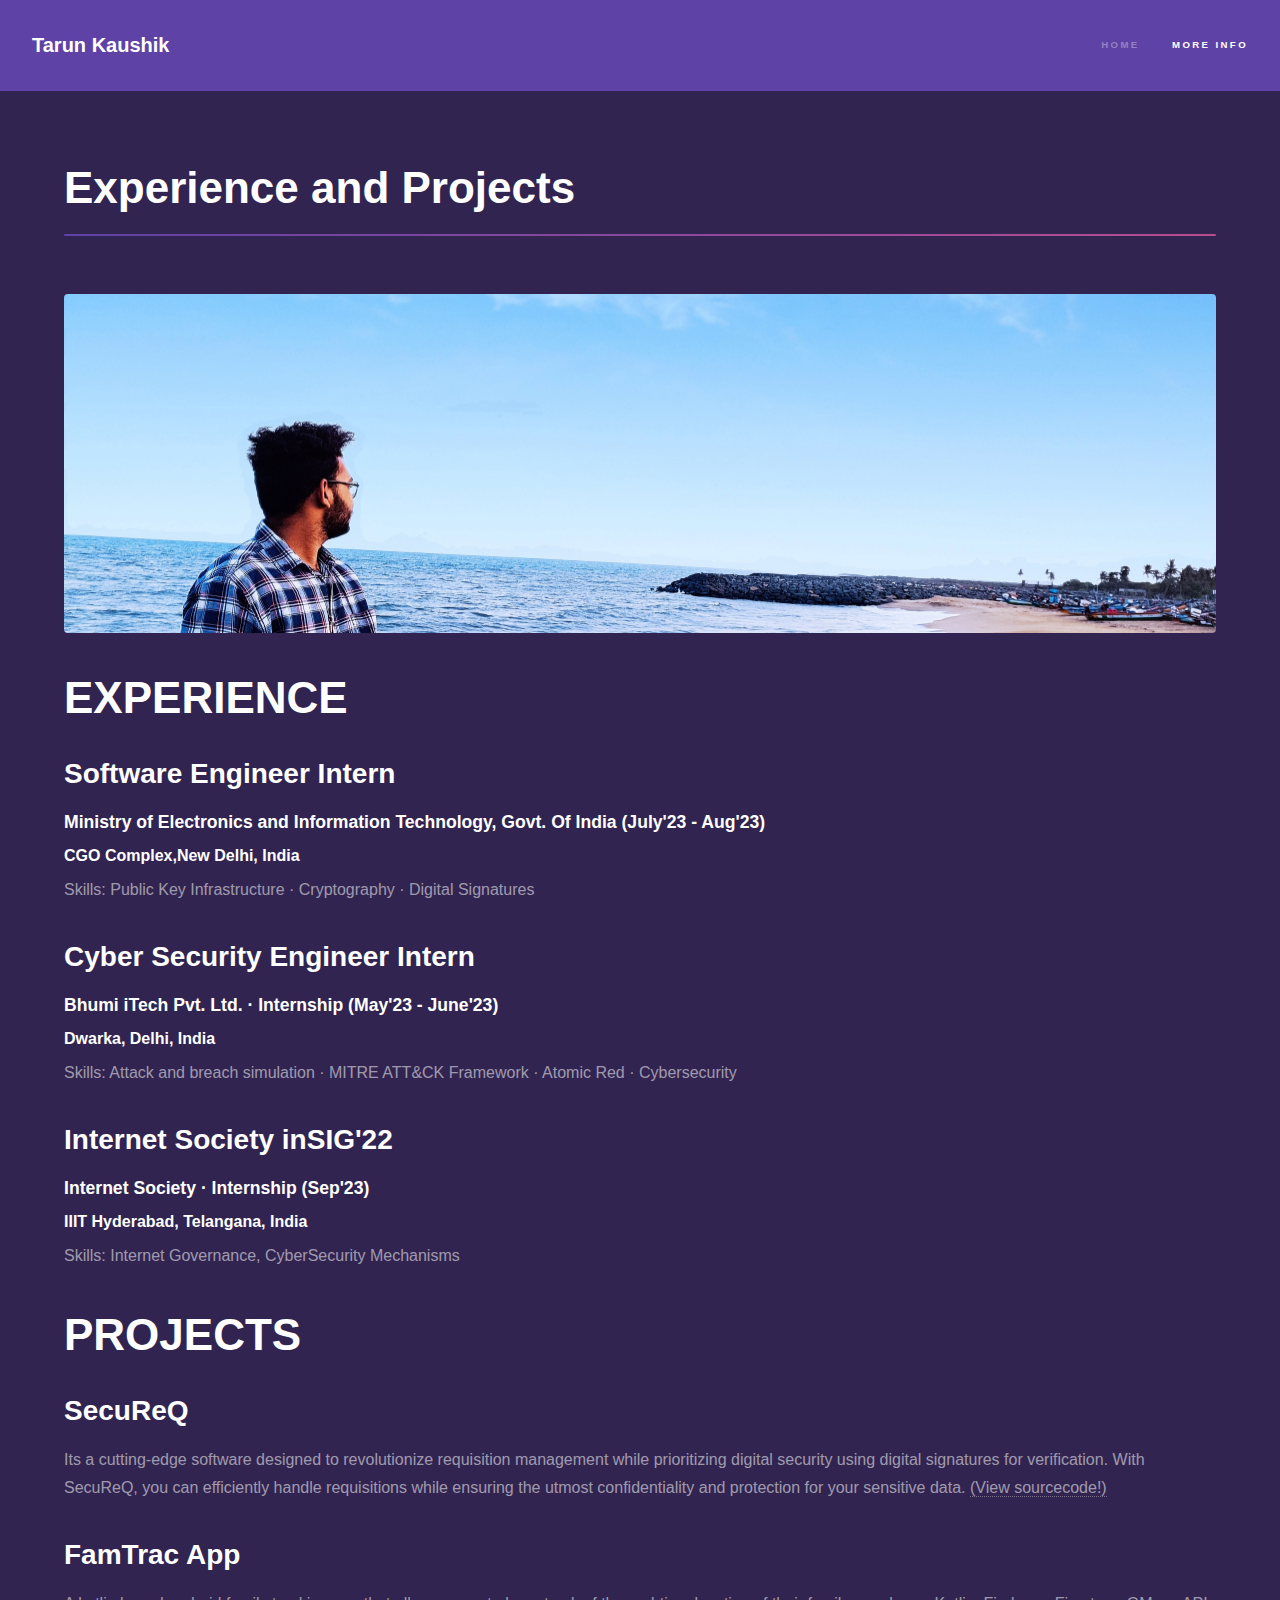
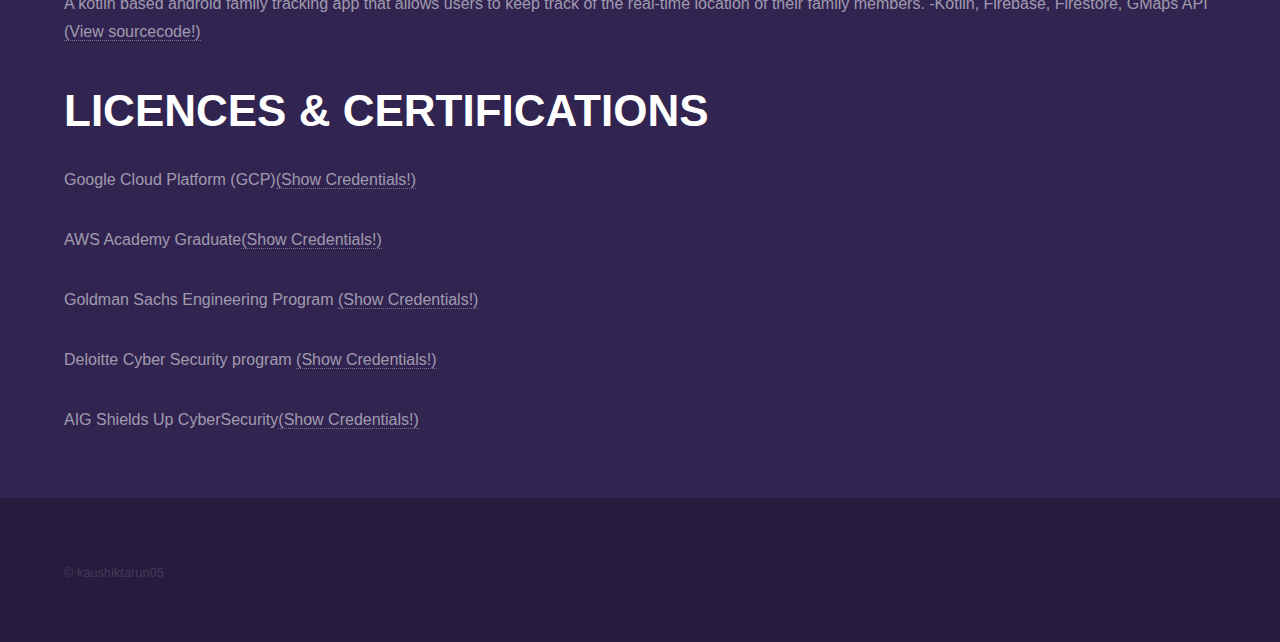
==== generic.html @ 2fbc4861 "Update generic.html" ====
<!DOCTYPE HTML>
<html>
	<head>
		<title>Learn more about Tarun</title>
		<meta charset="utf-8" />
		<meta name="viewport" content="width=device-width, initial-scale=1, user-scalable=no" />
		<link rel="stylesheet" href="assets/css/main.css" />
		<noscript><link rel="stylesheet" href="assets/css/noscript.css" /></noscript>
	</head>
	<body class="is-preload">

		<!-- Header -->
			<header id="header">
				<a href="index.html" class="title">Tarun Kaushik</a>
				<nav>
					<ul>
						<li><a href="index.html">Home</a></li>
						<li><a href="generic.html" class="active">More Info</a></li>
						
					</ul>
				</nav>
			</header>

		<!-- Wrapper -->
			<div id="wrapper">

				<!-- Main -->
					<section id="main" class="wrapper">
						<div class="inner">
							<h1 class="major">Experience and Projects</h1>
							<span class="image fit"><img src="images/pic04.jpg" alt="" /></span>
							<h1> EXPERIENCE </h1>
							
							<h2> Software Engineer Intern </h2>
							<h3> Ministry of Electronics and Information Technology, Govt. Of India  (July'23 - Aug'23)  </h3>
							<h4> CGO Complex,New Delhi, India </h4>
							<p> Skills: Public Key Infrastructure · Cryptography · Digital Signatures </p>
							
							<h2> Cyber Security Engineer Intern</h2>
							<h3> Bhumi iTech Pvt. Ltd. · Internship  (May'23 - June'23)  </h3>
							<h4> Dwarka, Delhi, India </h4>
							<p> Skills: Attack and breach simulation · MITRE ATT&CK Framework · Atomic Red · Cybersecurity </p>
							
							<h2> Internet Society inSIG'22 </h2>
							<h3> Internet Society · Internship  (Sep'23) </h3>
							<h4> IIIT Hyderabad, Telangana, India </h4>
							<p> Skills: Internet Governance, CyberSecurity Mechanisms </p>
							
							<h1>PROJECTS</h1>
							<h2> SecuReQ </h2>
							<p>Its a cutting-edge software designed to revolutionize requisition management while prioritizing digital security using digital signatures for verification. With SecuReQ, you can efficiently handle requisitions while ensuring the utmost confidentiality and protection for your sensitive data.
							 <a href="https://github.com/kaushiktarun05/SecuReq" target="_blank" >(View sourcecode!)</a><br /> </p>
							
							<h2> FamTrac App </h2>
							<p>A kotlin based android family tracking app that allows users to keep track of the real-time location of their family members. -Kotlin, Firebase, Firestore, GMaps API
							 <a href="https://github.com/kaushiktarun05/FamTrac"  target="_blank" >(View sourcecode!)</a><br /> </p>
					
							
							<h1>LICENCES & CERTIFICATIONS</h1>
							<p> Google Cloud Platform (GCP)<a href="https://www.cloudskillsboost.google/public_profiles/cfdffe69-46b4-4060-897b-ad604fa2f1c7"  target="_blank">(Show Credentials!)</a><br /> </p>
							<p> AWS Academy Graduate<a href="https://www.credly.com/badges/3a19a7ce-1d1e-477b-a832-b288a2060215/print"  target="_blank">(Show Credentials!)</a><br /> </p>
							<p> Goldman Sachs Engineering Program <a href="https://drive.google.com/file/d/1N1RImmgFH3adaJC6iVMKbuK5nlx8MJSF/view"  target="_blank">(Show Credentials!)</a><br /></p>
							<p> Deloitte Cyber Security program <a href="https://drive.google.com/file/d/1U6ZmyXnu-eKoexm9Gmjc4wBBYqr-Hzze/view"  target="_blank">(Show Credentials!)</a><br /></p>
							<p> AIG Shields Up CyberSecurity<a href="https://forage-uploads-prod.s3.amazonaws.com/completion-certificates/aig/2ZFnEGEDKTQMtEv9C_AIG_tu9YbuD4WetK3A9jb_1687798020754_completion_certificate.pdf"  target="_blank">(Show Credentials!)</a><br /> </p>
							
						</div>
					</section>

			</div>

		<!-- Footer -->
			<footer id="footer" class="wrapper alt">
				<div class="inner">
					<ul class="menu">
						<li>&copy; kaushiktarun05</li>
				</div>
			</footer>

		<!-- Scripts -->
			<script src="assets/js/jquery.min.js"></script>
			<script src="assets/js/jquery.scrollex.min.js"></script>
			<script src="assets/js/jquery.scrolly.min.js"></script>
			<script src="assets/js/browser.min.js"></script>
			<script src="assets/js/breakpoints.min.js"></script>
			<script src="assets/js/util.js"></script>
			<script src="assets/js/main.js"></script>

	</body>
</html>
---- assets/css/main.css ----
@import url(fontawesome-all.min.css);

html, body, div, span, applet, object,
iframe, h1, h2, h3, h4, h5, h6, p, blockquote,
pre, a, abbr, acronym, address, big, cite,
code, del, dfn, em, img, ins, kbd, q, s, samp,
small, strike, strong, sub, sup, tt, var, b,
u, i, center, dl, dt, dd, ol, ul, li, fieldset,
form, label, legend, table, caption, tbody,
tfoot, thead, tr, th, td, article, aside,
canvas, details, embed, figure, figcaption,
footer, header, hgroup, menu, nav, output, ruby,
section, summary, time, mark, audio, video {
	margin: 0;
	padding: 0;
	border: 0;
	font-size: 100%;
	font: inherit;
	vertical-align: baseline;}

article, aside, details, figcaption, figure,
footer, header, hgroup, menu, nav, section {
	display: block;}

body {
	line-height: 1;
}

ol, ul {
	list-style: none;
}

blockquote, q {
	quotes: none;
}

	blockquote:before, blockquote:after, q:before, q:after {
		content: '';
		content: none;
	}

table {
	border-collapse: collapse;
	border-spacing: 0;
}

body {
	-webkit-text-size-adjust: none;
}

mark {
	background-color: transparent;
	color: inherit;
}

input::-moz-focus-inner {
	border: 0;
	padding: 0;
}

input, select, textarea {
	-moz-appearance: none;
	-webkit-appearance: none;
	-ms-appearance: none;
	appearance: none;
}

/* Basic */

	@-ms-viewport {
		width: device-width;
	}

	body {
		-ms-overflow-style: scrollbar;
	}

	@media screen and (max-width: 480px) {

		html, body {
			min-width: 320px;
		}

	}

	html {
		box-sizing: border-box;
	}

	*, *:before, *:after {
		box-sizing: inherit;
	}

	body {
		background: #312450;
	}

		body.is-preload *, body.is-preload *:before, body.is-preload *:after {
			-moz-animation: none !important;
			-webkit-animation: none !important;
			-ms-animation: none !important;
			animation: none !important;
			-moz-transition: none !important;
			-webkit-transition: none !important;
			-ms-transition: none !important;
			transition: none !important;
		}

/* Type */

	body, input, select, textarea {
		color: rgba(255, 255, 255, 0.55);
		font-family: Arial, Helvetica, sans-serif;
		font-size: 16.5pt;
		font-weight: normal;
		line-height: 1.75;
	}

		@media screen and (max-width: 1680px) {

			body, input, select, textarea {
				font-size: 13pt;
			}

		}

		@media screen and (max-width: 1280px) {

			body, input, select, textarea {
				font-size: 12pt;
			}

		}

		@media screen and (max-width: 360px) {

			body, input, select, textarea {
				font-size: 11pt;
			}

		}

	a {
		-moz-transition: color 0.2s ease, border-bottom-color 0.2s ease;
		-webkit-transition: color 0.2s ease, border-bottom-color 0.2s ease;
		-ms-transition: color 0.2s ease, border-bottom-color 0.2s ease;
		transition: color 0.2s ease, border-bottom-color 0.2s ease;
		border-bottom: dotted 1px rgba(255, 255, 255, 0.35);
		color: inherit;
		text-decoration: none;
	}

		a:hover {
			border-bottom-color: transparent;
			color: #ffffff;
		}

	strong, b {
		color: #ffffff;
		font-weight: bold;
	}

	em, i {
		font-style: italic;
	}

	p {
		margin: 0 0 2em 0;
	}

	h1, h2, h3, h4, h5, h6 {
		color: #ffffff;
		font-weight: bold;
		line-height: 1.5;
		margin: 0 0 0.5em 0;
	}

		h1 a, h2 a, h3 a, h4 a, h5 a, h6 a {
			color: inherit;
			text-decoration: none;
		}

	h1 {
		font-size: 2.75em;
	}

		h1.major {
			margin: 0 0 1.3em 0;
			position: relative;
			padding-bottom: 0.35em;
		}

			h1.major:after {
				background-image: -moz-linear-gradient(to right, #5e42a6, #b74e91);
				background-image: -webkit-linear-gradient(to right, #5e42a6, #b74e91);
				background-image: -ms-linear-gradient(to right, #5e42a6, #b74e91);
				background-image: linear-gradient(to right, #5e42a6, #b74e91);
				-moz-transition: max-width 0.2s ease;
				-webkit-transition: max-width 0.2s ease;
				-ms-transition: max-width 0.2s ease;
				transition: max-width 0.2s ease;
				border-radius: 0.2em;
				bottom: 0;
				content: '';
				height: 0.05em;
				position: absolute;
				right: 0;
				width: 100%;
			}

	h2 {
		font-size: 1.75em;
	}

	h3 {
		font-size: 1.1em;
	}

	h4 {
		font-size: 1em;
	}

	h5 {
		font-size: 0.8em;
	}

	h6 {
		font-size: 0.6em;
	}

	@media screen and (max-width: 736px) {

		h1 {
			font-size: 2em;
		}

		h2 {
			font-size: 1.25em;
		}

		h3 {
			font-size: 1em;
		}

		h4 {
			font-size: 0.8em;
		}

		h5 {
			font-size: 0.6em;
		}

		h6 {
			font-size: 0.6em;
		}

	}

	sub {
		font-size: 0.8em;
		position: relative;
		top: 0.5em;
	}

	sup {
		font-size: 0.8em;
		position: relative;
		top: -0.5em;
	}

	blockquote {
		border-left: solid 4px rgba(255, 255, 255, 0.15);
		font-style: italic;
		margin: 0 0 2em 0;
		padding: 0.5em 0 0.5em 2em;
	}

	code {
		background: rgba(255, 255, 255, 0.05);
		border-radius: 0.25em;
		border: solid 1px rgba(255, 255, 255, 0.15);
		font-family: "Courier New", monospace;
		font-size: 0.9em;
		margin: 0 0.25em;
		padding: 0.25em 0.65em;
	}

	pre {
		-webkit-overflow-scrolling: touch;
		font-family: "Courier New", monospace;
		font-size: 0.9em;
		margin: 0 0 2em 0;
	}

		pre code {
			display: block;
			line-height: 1.75em;
			padding: 1em 1.5em;
			overflow-x: auto;
		}

	hr {
		border: 0;
		border-bottom: solid 1px rgba(255, 255, 255, 0.15);
		margin: 2em 0;
	}

		hr.major {
			margin: 3em 0;
		}

	.align-left {
		text-align: left;
	}

	.align-center {
		text-align: center;
	}

	.align-right {
		text-align: right;
	}

/* Row */

	.row {
		display: flex;
		flex-wrap: wrap;
		box-sizing: border-box;
		align-items: stretch;
	}

		.row > * {
			box-sizing: border-box;
		}

		.row.gtr-uniform > * > :last-child {
			margin-bottom: 0;
		}

		.row.aln-left {
			justify-content: flex-start;
		}

		.row.aln-center {
			justify-content: center;
		}

		.row.aln-right {
			justify-content: flex-end;
		}

		.row.aln-top {
			align-items: flex-start;
		}

		.row.aln-middle {
			align-items: center;
		}

		.row.aln-bottom {
			align-items: flex-end;
		}

		.row > .imp {
			order: -1;
		}

		.row > .col-1 {
			width: 8.33333%;
		}

		.row > .off-1 {
			margin-left: 8.33333%;
		}

		.row > .col-2 {
			width: 16.66667%;
		}

		.row > .off-2 {
			margin-left: 16.66667%;
		}

		.row > .col-3 {
			width: 25%;
		}

		.row > .off-3 {
			margin-left: 25%;
		}

		.row > .col-4 {
			width: 33.33333%;
		}

		.row > .off-4 {
			margin-left: 33.33333%;
		}

		.row > .col-5 {
			width: 41.66667%;
		}

		.row > .off-5 {
			margin-left: 41.66667%;
		}

		.row > .col-6 {
			width: 50%;
		}

		.row > .off-6 {
			margin-left: 50%;
		}

		.row > .col-7 {
			width: 58.33333%;
		}

		.row > .off-7 {
			margin-left: 58.33333%;
		}

		.row > .col-8 {
			width: 66.66667%;
		}

		.row > .off-8 {
			margin-left: 66.66667%;
		}

		.row > .col-9 {
			width: 75%;
		}

		.row > .off-9 {
			margin-left: 75%;
		}

		.row > .col-10 {
			width: 83.33333%;
		}

		.row > .off-10 {
			margin-left: 83.33333%;
		}

		.row > .col-11 {
			width: 91.66667%;
		}

		.row > .off-11 {
			margin-left: 91.66667%;
		}

		.row > .col-12 {
			width: 100%;
		}

		.row > .off-12 {
			margin-left: 100%;
		}

		.row.gtr-0 {
			margin-top: 0;
			margin-left: 0em;
		}

			.row.gtr-0 > * {
				padding: 0 0 0 0em;
			}

			.row.gtr-0.gtr-uniform {
				margin-top: 0em;
			}

				.row.gtr-0.gtr-uniform > * {
					padding-top: 0em;
				}

		.row.gtr-25 {
			margin-top: 0;
			margin-left: -0.375em;
		}

			.row.gtr-25 > * {
				padding: 0 0 0 0.375em;
			}

			.row.gtr-25.gtr-uniform {
				margin-top: -0.375em;
			}

				.row.gtr-25.gtr-uniform > * {
					padding-top: 0.375em;
				}

		.row.gtr-50 {
			margin-top: 0;
			margin-left: -0.75em;
		}

			.row.gtr-50 > * {
				padding: 0 0 0 0.75em;
			}

			.row.gtr-50.gtr-uniform {
				margin-top: -0.75em;
			}

				.row.gtr-50.gtr-uniform > * {
					padding-top: 0.75em;
				}

		.row {
			margin-top: 0;
			margin-left: -1.5em;
		}

			.row > * {
				padding: 0 0 0 1.5em;
			}

			.row.gtr-uniform {
				margin-top: -1.5em;
			}

				.row.gtr-uniform > * {
					padding-top: 1.5em;
				}

		.row.gtr-150 {
			margin-top: 0;
			margin-left: -2.25em;
		}

			.row.gtr-150 > * {
				padding: 0 0 0 2.25em;
			}

			.row.gtr-150.gtr-uniform {
				margin-top: -2.25em;
			}

				.row.gtr-150.gtr-uniform > * {
					padding-top: 2.25em;
				}

		.row.gtr-200 {
			margin-top: 0;
			margin-left: -3em;
		}

			.row.gtr-200 > * {
				padding: 0 0 0 3em;
			}

			.row.gtr-200.gtr-uniform {
				margin-top: -3em;
			}

				.row.gtr-200.gtr-uniform > * {
					padding-top: 3em;
				}

		@media screen and (max-width: 1680px) {

			.row {
				display: flex;
				flex-wrap: wrap;
				box-sizing: border-box;
				align-items: stretch;
			}

				.row > * {
					box-sizing: border-box;
				}

				.row.gtr-uniform > * > :last-child {
					margin-bottom: 0;
				}

				.row.aln-left {
					justify-content: flex-start;
				}

				.row.aln-center {
					justify-content: center;
				}

				.row.aln-right {
					justify-content: flex-end;
				}

				.row.aln-top {
					align-items: flex-start;
				}

				.row.aln-middle {
					align-items: center;
				}

				.row.aln-bottom {
					align-items: flex-end;
				}

				.row > .imp-xlarge {
					order: -1;
				}

				.row > .col-1-xlarge {
					width: 8.33333%;
				}

				.row > .off-1-xlarge {
					margin-left: 8.33333%;
				}

				.row > .col-2-xlarge {
					width: 16.66667%;
				}

				.row > .off-2-xlarge {
					margin-left: 16.66667%;
				}

				.row > .col-3-xlarge {
					width: 25%;
				}

				.row > .off-3-xlarge {
					margin-left: 25%;
				}

				.row > .col-4-xlarge {
					width: 33.33333%;
				}

				.row > .off-4-xlarge {
					margin-left: 33.33333%;
				}

				.row > .col-5-xlarge {
					width: 41.66667%;
				}

				.row > .off-5-xlarge {
					margin-left: 41.66667%;
				}

				.row > .col-6-xlarge {
					width: 50%;
				}

				.row > .off-6-xlarge {
					margin-left: 50%;
				}

				.row > .col-7-xlarge {
					width: 58.33333%;
				}

				.row > .off-7-xlarge {
					margin-left: 58.33333%;
				}

				.row > .col-8-xlarge {
					width: 66.66667%;
				}

				.row > .off-8-xlarge {
					margin-left: 66.66667%;
				}

				.row > .col-9-xlarge {
					width: 75%;
				}

				.row > .off-9-xlarge {
					margin-left: 75%;
				}

				.row > .col-10-xlarge {
					width: 83.33333%;
				}

				.row > .off-10-xlarge {
					margin-left: 83.33333%;
				}

				.row > .col-11-xlarge {
					width: 91.66667%;
				}

				.row > .off-11-xlarge {
					margin-left: 91.66667%;
				}

				.row > .col-12-xlarge {
					width: 100%;
				}

				.row > .off-12-xlarge {
					margin-left: 100%;
				}

				.row.gtr-0 {
					margin-top: 0;
					margin-left: 0em;
				}

					.row.gtr-0 > * {
						padding: 0 0 0 0em;
					}

					.row.gtr-0.gtr-uniform {
						margin-top: 0em;
					}

						.row.gtr-0.gtr-uniform > * {
							padding-top: 0em;
						}

				.row.gtr-25 {
					margin-top: 0;
					margin-left: -0.375em;
				}

					.row.gtr-25 > * {
						padding: 0 0 0 0.375em;
					}

					.row.gtr-25.gtr-uniform {
						margin-top: -0.375em;
					}

						.row.gtr-25.gtr-uniform > * {
							padding-top: 0.375em;
						}

				.row.gtr-50 {
					margin-top: 0;
					margin-left: -0.75em;
				}

					.row.gtr-50 > * {
						padding: 0 0 0 0.75em;
					}

					.row.gtr-50.gtr-uniform {
						margin-top: -0.75em;
					}

						.row.gtr-50.gtr-uniform > * {
							padding-top: 0.75em;
						}

				.row {
					margin-top: 0;
					margin-left: -1.5em;
				}

					.row > * {
						padding: 0 0 0 1.5em;
					}

					.row.gtr-uniform {
						margin-top: -1.5em;
					}

						.row.gtr-uniform > * {
							padding-top: 1.5em;
						}

				.row.gtr-150 {
					margin-top: 0;
					margin-left: -2.25em;
				}

					.row.gtr-150 > * {
						padding: 0 0 0 2.25em;
					}

					.row.gtr-150.gtr-uniform {
						margin-top: -2.25em;
					}

						.row.gtr-150.gtr-uniform > * {
							padding-top: 2.25em;
						}

				.row.gtr-200 {
					margin-top: 0;
					margin-left: -3em;
				}

					.row.gtr-200 > * {
						padding: 0 0 0 3em;
					}

					.row.gtr-200.gtr-uniform {
						margin-top: -3em;
					}

						.row.gtr-200.gtr-uniform > * {
							padding-top: 3em;
						}

		}

		@media screen and (max-width: 1280px) {

			.row {
				display: flex;
				flex-wrap: wrap;
				box-sizing: border-box;
				align-items: stretch;
			}

				.row > * {
					box-sizing: border-box;
				}

				.row.gtr-uniform > * > :last-child {
					margin-bottom: 0;
				}

				.row.aln-left {
					justify-content: flex-start;
				}

				.row.aln-center {
					justify-content: center;
				}

				.row.aln-right {
					justify-content: flex-end;
				}

				.row.aln-top {
					align-items: flex-start;
				}

				.row.aln-middle {
					align-items: center;
				}

				.row.aln-bottom {
					align-items: flex-end;
				}

				.row > .imp-large {
					order: -1;
				}

				.row > .col-1-large {
					width: 8.33333%;
				}

				.row > .off-1-large {
					margin-left: 8.33333%;
				}

				.row > .col-2-large {
					width: 16.66667%;
				}

				.row > .off-2-large {
					margin-left: 16.66667%;
				}

				.row > .col-3-large {
					width: 25%;
				}

				.row > .off-3-large {
					margin-left: 25%;
				}

				.row > .col-4-large {
					width: 33.33333%;
				}

				.row > .off-4-large {
					margin-left: 33.33333%;
				}

				.row > .col-5-large {
					width: 41.66667%;
				}

				.row > .off-5-large {
					margin-left: 41.66667%;
				}

				.row > .col-6-large {
					width: 50%;
				}

				.row > .off-6-large {
					margin-left: 50%;
				}

				.row > .col-7-large {
					width: 58.33333%;
				}

				.row > .off-7-large {
					margin-left: 58.33333%;
				}

				.row > .col-8-large {
					width: 66.66667%;
				}

				.row > .off-8-large {
					margin-left: 66.66667%;
				}

				.row > .col-9-large {
					width: 75%;
				}

				.row > .off-9-large {
					margin-left: 75%;
				}

				.row > .col-10-large {
					width: 83.33333%;
				}

				.row > .off-10-large {
					margin-left: 83.33333%;
				}

				.row > .col-11-large {
					width: 91.66667%;
				}

				.row > .off-11-large {
					margin-left: 91.66667%;
				}

				.row > .col-12-large {
					width: 100%;
				}

				.row > .off-12-large {
					margin-left: 100%;
				}

				.row.gtr-0 {
					margin-top: 0;
					margin-left: 0em;
				}

					.row.gtr-0 > * {
						padding: 0 0 0 0em;
					}

					.row.gtr-0.gtr-uniform {
						margin-top: 0em;
					}

						.row.gtr-0.gtr-uniform > * {
							padding-top: 0em;
						}

				.row.gtr-25 {
					margin-top: 0;
					margin-left: -0.375em;
				}

					.row.gtr-25 > * {
						padding: 0 0 0 0.375em;
					}

					.row.gtr-25.gtr-uniform {
						margin-top: -0.375em;
					}

						.row.gtr-25.gtr-uniform > * {
							padding-top: 0.375em;
						}

				.row.gtr-50 {
					margin-top: 0;
					margin-left: -0.75em;
				}

					.row.gtr-50 > * {
						padding: 0 0 0 0.75em;
					}

					.row.gtr-50.gtr-uniform {
						margin-top: -0.75em;
					}

						.row.gtr-50.gtr-uniform > * {
							padding-top: 0.75em;
						}

				.row {
					margin-top: 0;
					margin-left: -1.5em;
				}

					.row > * {
						padding: 0 0 0 1.5em;
					}

					.row.gtr-uniform {
						margin-top: -1.5em;
					}

						.row.gtr-uniform > * {
							padding-top: 1.5em;
						}

				.row.gtr-150 {
					margin-top: 0;
					margin-left: -2.25em;
				}

					.row.gtr-150 > * {
						padding: 0 0 0 2.25em;
					}

					.row.gtr-150.gtr-uniform {
						margin-top: -2.25em;
					}

						.row.gtr-150.gtr-uniform > * {
							padding-top: 2.25em;
						}

				.row.gtr-200 {
					margin-top: 0;
					margin-left: -3em;
				}

					.row.gtr-200 > * {
						padding: 0 0 0 3em;
					}

					.row.gtr-200.gtr-uniform {
						margin-top: -3em;
					}

						.row.gtr-200.gtr-uniform > * {
							padding-top: 3em;
						}

		}

		@media screen and (max-width: 980px) {

			.row {
				display: flex;
				flex-wrap: wrap;
				box-sizing: border-box;
				align-items: stretch;
			}

				.row > * {
					box-sizing: border-box;
				}

				.row.gtr-uniform > * > :last-child {
					margin-bottom: 0;
				}

				.row.aln-left {
					justify-content: flex-start;
				}

				.row.aln-center {
					justify-content: center;
				}

				.row.aln-right {
					justify-content: flex-end;
				}

				.row.aln-top {
					align-items: flex-start;
				}

				.row.aln-middle {
					align-items: center;
				}

				.row.aln-bottom {
					align-items: flex-end;
				}

				.row > .imp-medium {
					order: -1;
				}

				.row > .col-1-medium {
					width: 8.33333%;
				}

				.row > .off-1-medium {
					margin-left: 8.33333%;
				}

				.row > .col-2-medium {
					width: 16.66667%;
				}

				.row > .off-2-medium {
					margin-left: 16.66667%;
				}

				.row > .col-3-medium {
					width: 25%;
				}

				.row > .off-3-medium {
					margin-left: 25%;
				}

				.row > .col-4-medium {
					width: 33.33333%;
				}

				.row > .off-4-medium {
					margin-left: 33.33333%;
				}

				.row > .col-5-medium {
					width: 41.66667%;
				}

				.row > .off-5-medium {
					margin-left: 41.66667%;
				}

				.row > .col-6-medium {
					width: 50%;
				}

				.row > .off-6-medium {
					margin-left: 50%;
				}

				.row > .col-7-medium {
					width: 58.33333%;
				}

				.row > .off-7-medium {
					margin-left: 58.33333%;
				}

				.row > .col-8-medium {
					width: 66.66667%;
				}

				.row > .off-8-medium {
					margin-left: 66.66667%;
				}

				.row > .col-9-medium {
					width: 75%;
				}

				.row > .off-9-medium {
					margin-left: 75%;
				}

				.row > .col-10-medium {
					width: 83.33333%;
				}

				.row > .off-10-medium {
					margin-left: 83.33333%;
				}

				.row > .col-11-medium {
					width: 91.66667%;
				}

				.row > .off-11-medium {
					margin-left: 91.66667%;
				}

				.row > .col-12-medium {
					width: 100%;
				}

				.row > .off-12-medium {
					margin-left: 100%;
				}

				.row.gtr-0 {
					margin-top: 0;
					margin-left: 0em;
				}

					.row.gtr-0 > * {
						padding: 0 0 0 0em;
					}

					.row.gtr-0.gtr-uniform {
						margin-top: 0em;
					}

						.row.gtr-0.gtr-uniform > * {
							padding-top: 0em;
						}

				.row.gtr-25 {
					margin-top: 0;
					margin-left: -0.375em;
				}

					.row.gtr-25 > * {
						padding: 0 0 0 0.375em;
					}

					.row.gtr-25.gtr-uniform {
						margin-top: -0.375em;
					}

						.row.gtr-25.gtr-uniform > * {
							padding-top: 0.375em;
						}

				.row.gtr-50 {
					margin-top: 0;
					margin-left: -0.75em;
				}

					.row.gtr-50 > * {
						padding: 0 0 0 0.75em;
					}

					.row.gtr-50.gtr-uniform {
						margin-top: -0.75em;
					}

						.row.gtr-50.gtr-uniform > * {
							padding-top: 0.75em;
						}

				.row {
					margin-top: 0;
					margin-left: -1.5em;
				}

					.row > * {
						padding: 0 0 0 1.5em;
					}

					.row.gtr-uniform {
						margin-top: -1.5em;
					}

						.row.gtr-uniform > * {
							padding-top: 1.5em;
						}

				.row.gtr-150 {
					margin-top: 0;
					margin-left: -2.25em;
				}

					.row.gtr-150 > * {
						padding: 0 0 0 2.25em;
					}

					.row.gtr-150.gtr-uniform {
						margin-top: -2.25em;
					}

						.row.gtr-150.gtr-uniform > * {
							padding-top: 2.25em;
						}

				.row.gtr-200 {
					margin-top: 0;
					margin-left: -3em;
				}

					.row.gtr-200 > * {
						padding: 0 0 0 3em;
					}

					.row.gtr-200.gtr-uniform {
						margin-top: -3em;
					}

						.row.gtr-200.gtr-uniform > * {
							padding-top: 3em;
						}

		}

		@media screen and (max-width: 736px) {

			.row {
				display: flex;
				flex-wrap: wrap;
				box-sizing: border-box;
				align-items: stretch;
			}

				.row > * {
					box-sizing: border-box;
				}

				.row.gtr-uniform > * > :last-child {
					margin-bottom: 0;
				}

				.row.aln-left {
					justify-content: flex-start;
				}

				.row.aln-center {
					justify-content: center;
				}

				.row.aln-right {
					justify-content: flex-end;
				}

				.row.aln-top {
					align-items: flex-start;
				}

				.row.aln-middle {
					align-items: center;
				}

				.row.aln-bottom {
					align-items: flex-end;
				}

				.row > .imp-small {
					order: -1;
				}

				.row > .col-1-small {
					width: 8.33333%;
				}

				.row > .off-1-small {
					margin-left: 8.33333%;
				}

				.row > .col-2-small {
					width: 16.66667%;
				}

				.row > .off-2-small {
					margin-left: 16.66667%;
				}

				.row > .col-3-small {
					width: 25%;
				}

				.row > .off-3-small {
					margin-left: 25%;
				}

				.row > .col-4-small {
					width: 33.33333%;
				}

				.row > .off-4-small {
					margin-left: 33.33333%;
				}

				.row > .col-5-small {
					width: 41.66667%;
				}

				.row > .off-5-small {
					margin-left: 41.66667%;
				}

				.row > .col-6-small {
					width: 50%;
				}

				.row > .off-6-small {
					margin-left: 50%;
				}

				.row > .col-7-small {
					width: 58.33333%;
				}

				.row > .off-7-small {
					margin-left: 58.33333%;
				}

				.row > .col-8-small {
					width: 66.66667%;
				}

				.row > .off-8-small {
					margin-left: 66.66667%;
				}

				.row > .col-9-small {
					width: 75%;
				}

				.row > .off-9-small {
					margin-left: 75%;
				}

				.row > .col-10-small {
					width: 83.33333%;
				}

				.row > .off-10-small {
					margin-left: 83.33333%;
				}

				.row > .col-11-small {
					width: 91.66667%;
				}

				.row > .off-11-small {
					margin-left: 91.66667%;
				}

				.row > .col-12-small {
					width: 100%;
				}

				.row > .off-12-small {
					margin-left: 100%;
				}

				.row.gtr-0 {
					margin-top: 0;
					margin-left: 0em;
				}

					.row.gtr-0 > * {
						padding: 0 0 0 0em;
					}

					.row.gtr-0.gtr-uniform {
						margin-top: 0em;
					}

						.row.gtr-0.gtr-uniform > * {
							padding-top: 0em;
						}

				.row.gtr-25 {
					margin-top: 0;
					margin-left: -0.375em;
				}

					.row.gtr-25 > * {
						padding: 0 0 0 0.375em;
					}

					.row.gtr-25.gtr-uniform {
						margin-top: -0.375em;
					}

						.row.gtr-25.gtr-uniform > * {
							padding-top: 0.375em;
						}

				.row.gtr-50 {
					margin-top: 0;
					margin-left: -0.75em;
				}

					.row.gtr-50 > * {
						padding: 0 0 0 0.75em;
					}

					.row.gtr-50.gtr-uniform {
						margin-top: -0.75em;
					}

						.row.gtr-50.gtr-uniform > * {
							padding-top: 0.75em;
						}

				.row {
					margin-top: 0;
					margin-left: -1.5em;
				}

					.row > * {
						padding: 0 0 0 1.5em;
					}

					.row.gtr-uniform {
						margin-top: -1.5em;
					}

						.row.gtr-uniform > * {
							padding-top: 1.5em;
						}

				.row.gtr-150 {
					margin-top: 0;
					margin-left: -2.25em;
				}

					.row.gtr-150 > * {
						padding: 0 0 0 2.25em;
					}

					.row.gtr-150.gtr-uniform {
						margin-top: -2.25em;
					}

						.row.gtr-150.gtr-uniform > * {
							padding-top: 2.25em;
						}

				.row.gtr-200 {
					margin-top: 0;
					margin-left: -3em;
				}

					.row.gtr-200 > * {
						padding: 0 0 0 3em;
					}

					.row.gtr-200.gtr-uniform {
						margin-top: -3em;
					}

						.row.gtr-200.gtr-uniform > * {
							padding-top: 3em;
						}

		}

		@media screen and (max-width: 480px) {

			.row {
				display: flex;
				flex-wrap: wrap;
				box-sizing: border-box;
				align-items: stretch;
			}

				.row > * {
					box-sizing: border-box;
				}

				.row.gtr-uniform > * > :last-child {
					margin-bottom: 0;
				}

				.row.aln-left {
					justify-content: flex-start;
				}

				.row.aln-center {
					justify-content: center;
				}

				.row.aln-right {
					justify-content: flex-end;
				}

				.row.aln-top {
					align-items: flex-start;
				}

				.row.aln-middle {
					align-items: center;
				}

				.row.aln-bottom {
					align-items: flex-end;
				}

				.row > .imp-xsmall {
					order: -1;
				}

				.row > .col-1-xsmall {
					width: 8.33333%;
				}

				.row > .off-1-xsmall {
					margin-left: 8.33333%;
				}

				.row > .col-2-xsmall {
					width: 16.66667%;
				}

				.row > .off-2-xsmall {
					margin-left: 16.66667%;
				}

				.row > .col-3-xsmall {
					width: 25%;
				}

				.row > .off-3-xsmall {
					margin-left: 25%;
				}

				.row > .col-4-xsmall {
					width: 33.33333%;
				}

				.row > .off-4-xsmall {
					margin-left: 33.33333%;
				}

				.row > .col-5-xsmall {
					width: 41.66667%;
				}

				.row > .off-5-xsmall {
					margin-left: 41.66667%;
				}

				.row > .col-6-xsmall {
					width: 50%;
				}

				.row > .off-6-xsmall {
					margin-left: 50%;
				}

				.row > .col-7-xsmall {
					width: 58.33333%;
				}

				.row > .off-7-xsmall {
					margin-left: 58.33333%;
				}

				.row > .col-8-xsmall {
					width: 66.66667%;
				}

				.row > .off-8-xsmall {
					margin-left: 66.66667%;
				}

				.row > .col-9-xsmall {
					width: 75%;
				}

				.row > .off-9-xsmall {
					margin-left: 75%;
				}

				.row > .col-10-xsmall {
					width: 83.33333%;
				}

				.row > .off-10-xsmall {
					margin-left: 83.33333%;
				}

				.row > .col-11-xsmall {
					width: 91.66667%;
				}

				.row > .off-11-xsmall {
					margin-left: 91.66667%;
				}

				.row > .col-12-xsmall {
					width: 100%;
				}

				.row > .off-12-xsmall {
					margin-left: 100%;
				}

				.row.gtr-0 {
					margin-top: 0;
					margin-left: 0em;
				}

					.row.gtr-0 > * {
						padding: 0 0 0 0em;
					}

					.row.gtr-0.gtr-uniform {
						margin-top: 0em;
					}

						.row.gtr-0.gtr-uniform > * {
							padding-top: 0em;
						}

				.row.gtr-25 {
					margin-top: 0;
					margin-left: -0.375em;
				}

					.row.gtr-25 > * {
						padding: 0 0 0 0.375em;
					}

					.row.gtr-25.gtr-uniform {
						margin-top: -0.375em;
					}

						.row.gtr-25.gtr-uniform > * {
							padding-top: 0.375em;
						}

				.row.gtr-50 {
					margin-top: 0;
					margin-left: -0.75em;
				}

					.row.gtr-50 > * {
						padding: 0 0 0 0.75em;
					}

					.row.gtr-50.gtr-uniform {
						margin-top: -0.75em;
					}

						.row.gtr-50.gtr-uniform > * {
							padding-top: 0.75em;
						}

				.row {
					margin-top: 0;
					margin-left: -1.5em;
				}

					.row > * {
						padding: 0 0 0 1.5em;
					}

					.row.gtr-uniform {
						margin-top: -1.5em;
					}

						.row.gtr-uniform > * {
							padding-top: 1.5em;
						}

				.row.gtr-150 {
					margin-top: 0;
					margin-left: -2.25em;
				}

					.row.gtr-150 > * {
						padding: 0 0 0 2.25em;
					}

					.row.gtr-150.gtr-uniform {
						margin-top: -2.25em;
					}

						.row.gtr-150.gtr-uniform > * {
							padding-top: 2.25em;
						}

				.row.gtr-200 {
					margin-top: 0;
					margin-left: -3em;
				}

					.row.gtr-200 > * {
						padding: 0 0 0 3em;
					}

					.row.gtr-200.gtr-uniform {
						margin-top: -3em;
					}

						.row.gtr-200.gtr-uniform > * {
							padding-top: 3em;
						}

		}

/* Box */

	.box {
		border-radius: 0.25em;
		border: solid 1px rgba(255, 255, 255, 0.15);
		margin-bottom: 2em;
		padding: 1.5em;
	}

		.box > :last-child,
		.box > :last-child > :last-child,
		.box > :last-child > :last-child > :last-child {
			margin-bottom: 0;
		}

		.box.alt {
			border: 0;
			border-radius: 0;
			padding: 0;
		}

/* Button */

	input[type="submit"],
	input[type="reset"],
	input[type="button"],
	button,
	.button {
		-moz-appearance: none;
		-webkit-appearance: none;
		-ms-appearance: none;
		appearance: none;
		-moz-transition: border-color 0.2s ease;
		-webkit-transition: border-color 0.2s ease;
		-ms-transition: border-color 0.2s ease;
		transition: border-color 0.2s ease;
		background-color: transparent;
		border: solid 1px !important;
		border-color: rgba(255, 255, 255, 0.15) !important;
		border-radius: 3em;
		color: #ffffff !important;
		cursor: pointer;
		display: inline-block;
		font-size: 0.6em;
		font-weight: bold;
		height: calc(4.75em + 2px);
		letter-spacing: 0.25em;
		line-height: 4.75em;
		outline: 0;
		padding: 0 3.75em;
		position: relative;
		text-align: center;
		text-decoration: none;
		text-transform: uppercase;
		white-space: nowrap;
	}

		input[type="submit"]:after,
		input[type="reset"]:after,
		input[type="button"]:after,
		button:after,
		.button:after {
			-moz-transform: scale(0.25);
			-webkit-transform: scale(0.25);
			-ms-transform: scale(0.25);
			transform: scale(0.25);
			pointer-events: none;
			-moz-transition: opacity 0.2s ease, -moz-transform 0.2s ease;
			-webkit-transition: opacity 0.2s ease, -webkit-transform 0.2s ease;
			-ms-transition: opacity 0.2s ease, -ms-transform 0.2s ease;
			transition: opacity 0.2s ease, transform 0.2s ease;
			background: #ffffff;
			border-radius: 3em;
			content: '';
			height: 100%;
			left: 0;
			opacity: 0;
			position: absolute;
			top: 0;
			width: 100%;
		}

		input[type="submit"].icon:before,
		input[type="reset"].icon:before,
		input[type="button"].icon:before,
		button.icon:before,
		.button.icon:before {
			margin-right: 0.75em;
		}

		input[type="submit"].fit,
		input[type="reset"].fit,
		input[type="button"].fit,
		button.fit,
		.button.fit {
			width: 100%;
		}

		input[type="submit"].small,
		input[type="reset"].small,
		input[type="button"].small,
		button.small,
		.button.small {
			font-size: 0.4em;
		}

		input[type="submit"].large,
		input[type="reset"].large,
		input[type="button"].large,
		button.large,
		.button.large {
			font-size: 0.8em;
		}

		input[type="submit"].primary,
		input[type="reset"].primary,
		input[type="button"].primary,
		button.primary,
		.button.primary {
			background-color: #ffffff;
			color: #312450 !important;
		}

			input[type="submit"].primary:after,
			input[type="reset"].primary:after,
			input[type="button"].primary:after,
			button.primary:after,
			.button.primary:after {
				display: none;
			}

		input[type="submit"].disabled, input[type="submit"]:disabled,
		input[type="reset"].disabled,
		input[type="reset"]:disabled,
		input[type="button"].disabled,
		input[type="button"]:disabled,
		button.disabled,
		button:disabled,
		.button.disabled,
		.button:disabled {
			cursor: default;
			opacity: 0.5;
			pointer-events: none;
		}

		input[type="submit"]:hover,
		input[type="reset"]:hover,
		input[type="button"]:hover,
		button:hover,
		.button:hover {
			border-color: rgba(255, 255, 255, 0.55) !important;
		}

			input[type="submit"]:hover:after,
			input[type="reset"]:hover:after,
			input[type="button"]:hover:after,
			button:hover:after,
			.button:hover:after {
				opacity: 0.05;
				-moz-transform: scale(1);
				-webkit-transform: scale(1);
				-ms-transform: scale(1);
				transform: scale(1);
			}

			input[type="submit"]:hover:active,
			input[type="reset"]:hover:active,
			input[type="button"]:hover:active,
			button:hover:active,
			.button:hover:active {
				border-color: #ffffff !important;
			}

				input[type="submit"]:hover:active:after,
				input[type="reset"]:hover:active:after,
				input[type="button"]:hover:active:after,
				button:hover:active:after,
				.button:hover:active:after {
					opacity: 0.1;
				}

/* Features */

	.features {
		display: -moz-flex;
		display: -webkit-flex;
		display: -ms-flex;
		display: flex;
		-moz-flex-wrap: wrap;
		-webkit-flex-wrap: wrap;
		-ms-flex-wrap: wrap;
		flex-wrap: wrap;
		border-radius: 0.25em;
		border: solid 1px rgba(255, 255, 255, 0.15);
		background: rgba(255, 255, 255, 0.05);
		margin: 0 0 2em 0;
	}

		.features section {
			padding: 3.5em 3em 1em 7em ;
			width: 50%;
			border-top: solid 1px rgba(255, 255, 255, 0.15);
			position: relative;
		}

			.features section:nth-child(-n + 2) {
				border-top-width: 0;
			}

			.features section:nth-child(2n) {
				border-left: solid 1px rgba(255, 255, 255, 0.15);
			}

			.features section .icon {
				-moz-transition: opacity 0.5s ease, -moz-transform 0.5s ease;
				-webkit-transition: opacity 0.5s ease, -webkit-transform 0.5s ease;
				-ms-transition: opacity 0.5s ease, -ms-transform 0.5s ease;
				transition: opacity 0.5s ease, transform 0.5s ease;
				-moz-transition-delay: 1s;
				-webkit-transition-delay: 1s;
				-ms-transition-delay: 1s;
				transition-delay: 1s;
				-moz-transform: scale(1);
				-webkit-transform: scale(1);
				-ms-transform: scale(1);
				transform: scale(1);
				position: absolute;
				left: 3em;
				top: 3em;
				opacity: 1;
			}

			.features section:nth-child(1) .icon {
				-moz-transition-delay: 0.15s;
				-webkit-transition-delay: 0.15s;
				-ms-transition-delay: 0.15s;
				transition-delay: 0.15s;
			}

			.features section:nth-child(2) .icon {
				-moz-transition-delay: 0.3s;
				-webkit-transition-delay: 0.3s;
				-ms-transition-delay: 0.3s;
				transition-delay: 0.3s;
			}

			.features section:nth-child(3) .icon {
				-moz-transition-delay: 0.45s;
				-webkit-transition-delay: 0.45s;
				-ms-transition-delay: 0.45s;
				transition-delay: 0.45s;
			}

			.features section:nth-child(4) .icon {
				-moz-transition-delay: 0.6s;
				-webkit-transition-delay: 0.6s;
				-ms-transition-delay: 0.6s;
				transition-delay: 0.6s;
			}

			.features section:nth-child(5) .icon {
				-moz-transition-delay: 0.75s;
				-webkit-transition-delay: 0.75s;
				-ms-transition-delay: 0.75s;
				transition-delay: 0.75s;
			}

			.features section:nth-child(6) .icon {
				-moz-transition-delay: 0.9s;
				-webkit-transition-delay: 0.9s;
				-ms-transition-delay: 0.9s;
				transition-delay: 0.9s;
			}

			.features section:nth-child(7) .icon {
				-moz-transition-delay: 1.05s;
				-webkit-transition-delay: 1.05s;
				-ms-transition-delay: 1.05s;
				transition-delay: 1.05s;
			}

			.features section:nth-child(8) .icon {
				-moz-transition-delay: 1.2s;
				-webkit-transition-delay: 1.2s;
				-ms-transition-delay: 1.2s;
				transition-delay: 1.2s;
			}

			.features section:nth-child(9) .icon {
				-moz-transition-delay: 1.35s;
				-webkit-transition-delay: 1.35s;
				-ms-transition-delay: 1.35s;
				transition-delay: 1.35s;
			}

			.features section:nth-child(10) .icon {
				-moz-transition-delay: 1.5s;
				-webkit-transition-delay: 1.5s;
				-ms-transition-delay: 1.5s;
				transition-delay: 1.5s;
			}

			.features section:nth-child(11) .icon {
				-moz-transition-delay: 1.65s;
				-webkit-transition-delay: 1.65s;
				-ms-transition-delay: 1.65s;
				transition-delay: 1.65s;
			}

			.features section:nth-child(12) .icon {
				-moz-transition-delay: 1.8s;
				-webkit-transition-delay: 1.8s;
				-ms-transition-delay: 1.8s;
				transition-delay: 1.8s;
			}

			.features section:nth-child(13) .icon {
				-moz-transition-delay: 1.95s;
				-webkit-transition-delay: 1.95s;
				-ms-transition-delay: 1.95s;
				transition-delay: 1.95s;
			}

			.features section:nth-child(14) .icon {
				-moz-transition-delay: 2.1s;
				-webkit-transition-delay: 2.1s;
				-ms-transition-delay: 2.1s;
				transition-delay: 2.1s;
			}

			.features section:nth-child(15) .icon {
				-moz-transition-delay: 2.25s;
				-webkit-transition-delay: 2.25s;
				-ms-transition-delay: 2.25s;
				transition-delay: 2.25s;
			}

			.features section:nth-child(16) .icon {
				-moz-transition-delay: 2.4s;
				-webkit-transition-delay: 2.4s;
				-ms-transition-delay: 2.4s;
				transition-delay: 2.4s;
			}

			.features section:nth-child(17) .icon {
				-moz-transition-delay: 2.55s;
				-webkit-transition-delay: 2.55s;
				-ms-transition-delay: 2.55s;
				transition-delay: 2.55s;
			}

			.features section:nth-child(18) .icon {
				-moz-transition-delay: 2.7s;
				-webkit-transition-delay: 2.7s;
				-ms-transition-delay: 2.7s;
				transition-delay: 2.7s;
			}

			.features section:nth-child(19) .icon {
				-moz-transition-delay: 2.85s;
				-webkit-transition-delay: 2.85s;
				-ms-transition-delay: 2.85s;
				transition-delay: 2.85s;
			}

			.features section:nth-child(20) .icon {
				-moz-transition-delay: 3s;
				-webkit-transition-delay: 3s;
				-ms-transition-delay: 3s;
				transition-delay: 3s;
			}

		.features.inactive section .icon {
			-moz-transform: scale(0.5);
			-webkit-transform: scale(0.5);
			-ms-transform: scale(0.5);
			transform: scale(0.5);
			opacity: 0;
		}

		@media screen and (max-width: 980px) {

			.features {
				display: block;
			}

				.features section {
					border-top-width: 1px !important;
					border-left-width: 0 !important;
					width: 100%;
				}

					.features section:first-child {
						border-top-width: 0 !important;
					}

		}

		@media screen and (max-width: 736px) {

			.features section {
				padding: 2.5em 1.5em 0.1em 5.5em ;
			}

				.features section .icon {
					left: 1.5em;
					top: 2em;
				}

		}

		@media screen and (max-width: 480px) {

			.features section {
				padding: 2em 1.5em 0.1em 1.5em ;
			}

				.features section .icon {
					left: 0;
					position: relative;
					top: 0;
				}

		}

/* Form */

	form {
		margin: 0 0 2em 0;
	}

		form > :last-child {
			margin-bottom: 0;
		}

		form > .fields {
			display: -moz-flex;
			display: -webkit-flex;
			display: -ms-flex;
			display: flex;
			-moz-flex-wrap: wrap;
			-webkit-flex-wrap: wrap;
			-ms-flex-wrap: wrap;
			flex-wrap: wrap;
			width: calc(100% + 3em);
			margin: -1.5em 0 2em -1.5em;
		}

			form > .fields > .field {
				-moz-flex-grow: 0;
				-webkit-flex-grow: 0;
				-ms-flex-grow: 0;
				flex-grow: 0;
				-moz-flex-shrink: 0;
				-webkit-flex-shrink: 0;
				-ms-flex-shrink: 0;
				flex-shrink: 0;
				padding: 1.5em 0 0 1.5em;
				width: calc(100% - 1.5em);
			}

				form > .fields > .field.half {
					width: calc(50% - 0.75em);
				}

				form > .fields > .field.third {
					width: calc(100%/3 - 0.5em);
				}

				form > .fields > .field.quarter {
					width: calc(25% - 0.375em);
				}

		@media screen and (max-width: 480px) {

			form > .fields {
				width: calc(100% + 3em);
				margin: -1.5em 0 2em -1.5em;
			}

				form > .fields > .field {
					padding: 1.5em 0 0 1.5em;
					width: calc(100% - 1.5em);
				}

					form > .fields > .field.half {
						width: calc(100% - 1.5em);
					}

					form > .fields > .field.third {
						width: calc(100% - 1.5em);
					}

					form > .fields > .field.quarter {
						width: calc(100% - 1.5em);
					}

		}

	label {
		color: #ffffff;
		font-weight: bold;
		line-height: 1.5;
		margin: 0 0 0.7em 0;
		display: block;
		font-size: 1.1em;
	}

	input[type="text"],
	input[type="password"],
	input[type="email"],
	input[type="tel"],
	select,
	textarea {
		-moz-appearance: none;
		-webkit-appearance: none;
		-ms-appearance: none;
		appearance: none;
		background: rgba(255, 255, 255, 0.05);
		border-radius: 0.25em;
		border: none;
		border: solid 1px rgba(255, 255, 255, 0.15);
		color: inherit;
		display: block;
		outline: 0;
		padding: 0 1em;
		text-decoration: none;
		width: 100%;
	}

		input[type="text"]:invalid,
		input[type="password"]:invalid,
		input[type="email"]:invalid,
		input[type="tel"]:invalid,
		select:invalid,
		textarea:invalid {
			box-shadow: none;
		}

		input[type="text"]:focus,
		input[type="password"]:focus,
		input[type="email"]:focus,
		input[type="tel"]:focus,
		select:focus,
		textarea:focus {
			border-color: #ffffff;
			box-shadow: 0 0 0 1px #ffffff;
		}

	select {
		background-image: url("data:image/svg+xml;charset=utf8,%3Csvg xmlns='http://www.w3.org/2000/svg' width='40' height='40' preserveAspectRatio='none' viewBox='0 0 40 40'%3E%3Cpath d='M9.4,12.3l10.4,10.4l10.4-10.4c0.2-0.2,0.5-0.4,0.9-0.4c0.3,0,0.6,0.1,0.9,0.4l3.3,3.3c0.2,0.2,0.4,0.5,0.4,0.9 c0,0.4-0.1,0.6-0.4,0.9L20.7,31.9c-0.2,0.2-0.5,0.4-0.9,0.4c-0.3,0-0.6-0.1-0.9-0.4L4.3,17.3c-0.2-0.2-0.4-0.5-0.4-0.9 c0-0.4,0.1-0.6,0.4-0.9l3.3-3.3c0.2-0.2,0.5-0.4,0.9-0.4S9.1,12.1,9.4,12.3z' fill='rgba(255, 255, 255, 0.15)' /%3E%3C/svg%3E");
		background-size: 1.25rem;
		background-repeat: no-repeat;
		background-position: calc(100% - 1rem) center;
		height: 2.75em;
		padding-right: 2.75em;
		text-overflow: ellipsis;
	}

		select option {
			color: #ffffff;
			background: #312450;
		}

		select:focus::-ms-value {
			background-color: transparent;
		}

		select::-ms-expand {
			display: none;
		}

	input[type="text"],
	input[type="password"],
	input[type="email"],
	select {
		height: 2.75em;
	}

	textarea {
		padding: 0.75em 1em;
	}

		body.is-ie textarea {
			min-height: 10em;
		}

	input[type="checkbox"],
	input[type="radio"] {
		-moz-appearance: none;
		-webkit-appearance: none;
		-ms-appearance: none;
		appearance: none;
		display: block;
		float: left;
		margin-right: -2em;
		opacity: 0;
		width: 1em;
		z-index: -1;
	}

		input[type="checkbox"] + label,
		input[type="radio"] + label {
			text-decoration: none;
			color: rgba(255, 255, 255, 0.55);
			cursor: pointer;
			display: inline-block;
			font-size: 1em;
			font-weight: normal;
			padding-left: 2.4em;
			padding-right: 0.75em;
			position: relative;
		}

			input[type="checkbox"] + label:before,
			input[type="radio"] + label:before {
				-moz-osx-font-smoothing: grayscale;
				-webkit-font-smoothing: antialiased;
				display: inline-block;
				font-style: normal;
				font-variant: normal;
				text-rendering: auto;
				line-height: 1;
				text-transform: none !important;
				font-family: 'Font Awesome 5 Free';
				font-weight: 900;
			}

			input[type="checkbox"] + label:before,
			input[type="radio"] + label:before {
				background: rgba(255, 255, 255, 0.05);
				border-radius: 0.25em;
				border: solid 1px rgba(255, 255, 255, 0.15);
				content: '';
				display: inline-block;
				font-size: 0.8em;
				height: 2.0625em;
				left: 0;
				line-height: 2.0625em;
				position: absolute;
				text-align: center;
				top: 0;
				width: 2.0625em;
			}

		input[type="checkbox"]:checked + label:before,
		input[type="radio"]:checked + label:before {
			background: #ffffff;
			border-color: #ffffff;
			color: #b74e91;
			content: '\f00c';
		}

		input[type="checkbox"]:focus + label:before,
		input[type="radio"]:focus + label:before {
			border-color: #ffffff;
			box-shadow: 0 0 0 1px #ffffff;
		}

	input[type="checkbox"] + label:before {
		border-radius: 0.25em;
	}

	input[type="radio"] + label:before {
		border-radius: 100%;
	}

	::-webkit-input-placeholder {
		color: rgba(255, 255, 255, 0.35) !important;
		opacity: 1.0;
	}

	:-moz-placeholder {
		color: rgba(255, 255, 255, 0.35) !important;
		opacity: 1.0;
	}

	::-moz-placeholder {
		color: rgba(255, 255, 255, 0.35) !important;
		opacity: 1.0;
	}

	:-ms-input-placeholder {
		color: rgba(255, 255, 255, 0.35) !important;
		opacity: 1.0;
	}

/* Icon */

	.icon {
		text-decoration: none;
		border-bottom: none;
		position: relative;
	}

		.icon:before {
			-moz-osx-font-smoothing: grayscale;
			-webkit-font-smoothing: antialiased;
			display: inline-block;
			font-style: normal;
			font-variant: normal;
			text-rendering: auto;
			line-height: 1;
			text-transform: none !important;
			font-family: 'Font Awesome 5 Free';
			font-weight: 400;
		}

		.icon > .label {
			display: none;
		}

		.icon:before {
			line-height: inherit;
		}

		.icon.solid:before {
			font-weight: 900;
		}

		.icon.brands:before {
			font-family: 'Font Awesome 5 Brands';
		}

		.icon.major {
			width: 2.5em;
			height: 2.5em;
			display: block;
			background: #ffffff;
			border-radius: 100%;
			color: #312450;
			text-align: center;
			line-height: 2.5em;
			margin: 0 0 1.3em 0;
		}

			.icon.major:before {
				font-size: 1.25em;
			}

				.wrapper.style1 .icon.major:before {
					color: #5e42a6;
				}

				.wrapper.style1-alt .icon.major:before {
					color: #493382;
				}

				.wrapper.style2 .icon.major:before {
					color: #5052b5;
				}

				.wrapper.style2-alt .icon.major:before {
					color: #3e4094;
				}

				.wrapper.style3 .icon.major:before {
					color: #b74e91;
				}

				.wrapper.style3-alt .icon.major:before {
					color: #953d75;
				}

/* Image */

	.image {
		border-radius: 0.25em;
		border: 0;
		display: inline-block;
		position: relative;
	}

		.image img {
			border-radius: 0.25em;
			display: block;
		}

		.image.left, .image.right {
			max-width: 40%;
		}

			.image.left img, .image.right img {
				width: 100%;
			}

		.image.left {
			float: left;
			margin: 0 1.5em 1em 0;
			top: 0.25em;
		}

		.image.right {
			float: right;
			margin: 0 0 1em 1.5em;
			top: 0.25em;
		}

		.image.fit {
			display: block;
			margin: 0 0 2em 0;
			width: 100%;
		}

			.image.fit img {
				width: 100%;
			}

		.image.main {
			display: block;
			margin: 0 0 3em 0;
			width: 100%;
		}

			.image.main img {
				width: 100%;
			}

/* List */

	ol {
		list-style: decimal;
		margin: 0 0 2em 0;
		padding-left: 1.25em;
	}

		ol li {
			padding-left: 0.25em;
		}

	ul {
		list-style: disc;
		margin: 0 0 2em 0;
		padding-left: 1em;
	}

		ul li {
			padding-left: 0.5em;
		}

		ul.alt {
			list-style: none;
			padding-left: 0;
		}

			ul.alt li {
				border-top: solid 1px rgba(255, 255, 255, 0.15);
				padding: 0.5em 0;
			}

				ul.alt li:first-child {
					border-top: 0;
					padding-top: 0;
				}

	dl {
		margin: 0 0 2em 0;
	}

		dl dt {
			display: block;
			font-weight: bold;
			margin: 0 0 1em 0;
		}

		dl dd {
			margin-left: 2em;
		}

/* Actions */

	ul.actions {
		display: -moz-flex;
		display: -webkit-flex;
		display: -ms-flex;
		display: flex;
		cursor: default;
		list-style: none;
		margin-left: -1em;
		padding-left: 0;
	}

		ul.actions li {
			padding: 0 0 0 1em;
			vertical-align: middle;
		}

		ul.actions.special {
			-moz-justify-content: center;
			-webkit-justify-content: center;
			-ms-justify-content: center;
			justify-content: center;
			width: 100%;
			margin-left: 0;
		}

			ul.actions.special li:first-child {
				padding-left: 0;
			}

		ul.actions.stacked {
			-moz-flex-direction: column;
			-webkit-flex-direction: column;
			-ms-flex-direction: column;
			flex-direction: column;
			margin-left: 0;
		}

			ul.actions.stacked li {
				padding: 1.3em 0 0 0;
			}

				ul.actions.stacked li:first-child {
					padding-top: 0;
				}

		ul.actions.fit {
			width: calc(100% + 1em);
		}

			ul.actions.fit li {
				-moz-flex-grow: 1;
				-webkit-flex-grow: 1;
				-ms-flex-grow: 1;
				flex-grow: 1;
				-moz-flex-shrink: 1;
				-webkit-flex-shrink: 1;
				-ms-flex-shrink: 1;
				flex-shrink: 1;
				width: 100%;
			}

				ul.actions.fit li > * {
					width: 100%;
				}

			ul.actions.fit.stacked {
				width: 100%;
			}

		@media screen and (max-width: 480px) {

			ul.actions:not(.fixed) {
				-moz-flex-direction: column;
				-webkit-flex-direction: column;
				-ms-flex-direction: column;
				flex-direction: column;
				margin-left: 0;
				width: 100% !important;
			}

				ul.actions:not(.fixed) li {
					-moz-flex-grow: 1;
					-webkit-flex-grow: 1;
					-ms-flex-grow: 1;
					flex-grow: 1;
					-moz-flex-shrink: 1;
					-webkit-flex-shrink: 1;
					-ms-flex-shrink: 1;
					flex-shrink: 1;
					padding: 1em 0 0 0;
					text-align: center;
					width: 100%;
				}

					ul.actions:not(.fixed) li > * {
						width: 100%;
					}

					ul.actions:not(.fixed) li:first-child {
						padding-top: 0;
					}

					ul.actions:not(.fixed) li input[type="submit"],
					ul.actions:not(.fixed) li input[type="reset"],
					ul.actions:not(.fixed) li input[type="button"],
					ul.actions:not(.fixed) li button,
					ul.actions:not(.fixed) li .button {
						width: 100%;
					}

						ul.actions:not(.fixed) li input[type="submit"].icon:before,
						ul.actions:not(.fixed) li input[type="reset"].icon:before,
						ul.actions:not(.fixed) li input[type="button"].icon:before,
						ul.actions:not(.fixed) li button.icon:before,
						ul.actions:not(.fixed) li .button.icon:before {
							margin-left: -0.5rem;
						}

		}

/* Contact */

	ul.contact {
		list-style: none;
		padding: 0;
	}

		ul.contact > li {
			padding: 0;
			margin: 1.5em 0 0 0;
		}

			ul.contact > li:first-child {
				margin-top: 0;
			}

/* Icons */

	ul.icons {
		cursor: default;
		list-style: none;
		padding-left: 0;
	}

		ul.icons li {
			display: inline-block;
			padding: 0 0.75em 0 0;
		}

			ul.icons li:last-child {
				padding-right: 0;
			}

			ul.icons li > a, ul.icons li > span {
				border: 0;
			}

				ul.icons li > a .label, ul.icons li > span .label {
					display: none;
				}

/* Menu */

	ul.menu {
		list-style: none;
		padding: 0;
	}

		ul.menu > li {
			border-left: solid 1px rgba(255, 255, 255, 0.15);
			display: inline-block;
			line-height: 1;
			margin-left: 1.5em;
			padding: 0 0 0 1.5em;
		}

			ul.menu > li:first-child {
				border-left: 0;
				margin: 0;
				padding-left: 0;
			}

		@media screen and (max-width: 480px) {

			ul.menu > li {
				border-left: 0;
				display: block;
				line-height: inherit;
				margin: 0.5em 0 0 0;
				padding-left: 0;
			}

		}

/* Section/Article */

	section.special, article.special {
		text-align: center;
	}

	header p {
		color: rgba(255, 255, 255, 0.35);
		position: relative;
		margin: 0 0 1.5em 0;
	}

	header h2 + p {
		font-size: 1.25em;
		margin-top: -1em;
		line-height: 1.5em;
	}

	header h3 + p {
		font-size: 1.1em;
		margin-top: -0.8em;
		line-height: 1.5em;
	}

	header h4 + p,
	header h5 + p,
	header h6 + p {
		font-size: 0.9em;
		margin-top: -0.6em;
		line-height: 1.5em;
	}

/* Split */

	.split {
		display: -moz-flex;
		display: -webkit-flex;
		display: -ms-flex;
		display: flex;
	}

		.split > * {
			width: calc(50% - 2.5em);
		}

		.split > :nth-child(2n - 1) {
			padding-right: 2.5em;
			border-right: solid 1px rgba(255, 255, 255, 0.15);
		}

		.split > :nth-child(2n) {
			padding-left: 2.5em;
		}

		.split.style1 > :nth-child(2n - 1) {
			width: calc(66.66666% - 2.5em);
		}

		.split.style1 > :nth-child(2n) {
			width: calc(33.33333% - 2.5em);
		}

		@media screen and (max-width: 1680px) {

			.split > * {
				width: calc(50% - 2em);
			}

			.split > :nth-child(2n - 1) {
				padding-right: 2em;
			}

			.split > :nth-child(2n) {
				padding-left: 2em;
			}

			.split.style1 > :nth-child(2n - 1) {
				width: calc(66.66666% - 2em);
			}

			.split.style1 > :nth-child(2n) {
				width: calc(33.33333% - 2em);
			}

		}

		@media screen and (max-width: 980px) {

			.split {
				display: block;
			}

				.split > * {
					border-top: solid 1px rgba(255, 255, 255, 0.15);
					margin: 4em 0 0 0;
					padding: 4em 0 0 0;
					width: 100% !important;
				}

				.split > :nth-child(2n - 1) {
					border-right: 0;
					padding-right: 0;
				}

				.split > :nth-child(2n) {
					padding-left: 0;
				}

				.split > :first-child {
					border-top: 0;
					margin-top: 0;
					padding-top: 0;
				}

		}

		@media screen and (max-width: 736px) {

			.split > * {
				margin: 3em 0 0 0;
				padding: 3em 0 0 0;
			}

		}

/* Spotlights */

	.spotlights > section {
		display: -moz-flex;
		display: -webkit-flex;
		display: -ms-flex;
		display: flex;
		-moz-flex-direction: row;
		-webkit-flex-direction: row;
		-ms-flex-direction: row;
		flex-direction: row;
		min-height: 22.5em;
	}

		body.is-ie .spotlights > section {
			min-height: 0;
		}

		.spotlights > section > .image {
			background-position: center center;
			background-size: cover;
			border-radius: 0;
			display: block;
			position: relative;
			width: 25em;
		}

			.spotlights > section > .image img {
				border-radius: 0;
				display: block;
			}

			.spotlights > section > .image:before {
				-moz-transition: opacity 1s ease;
				-webkit-transition: opacity 1s ease;
				-ms-transition: opacity 1s ease;
				transition: opacity 1s ease;
				background: rgba(49, 36, 80, 0.9);
				content: '';
				display: block;
				height: 100%;
				left: 0;
				opacity: 0;
				position: absolute;
				top: 0;
				width: 100%;
			}

		.spotlights > section > .content {
			padding: 4em 5em 2em 5em ;
			display: -moz-flex;
			display: -webkit-flex;
			display: -ms-flex;
			display: flex;
			-moz-flex-direction: column;
			-webkit-flex-direction: column;
			-ms-flex-direction: column;
			flex-direction: column;
			-moz-justify-content: center;
			-webkit-justify-content: center;
			-ms-justify-content: center;
			justify-content: center;
			width: 50em;
			-ms-flex: 1;
		}

			.spotlights > section > .content > .inner {
				-moz-transform: translateX(0) translateY(0);
				-webkit-transform: translateX(0) translateY(0);
				-ms-transform: translateX(0) translateY(0);
				transform: translateX(0) translateY(0);
				-moz-transition: opacity 1s ease, -moz-transform 1s ease;
				-webkit-transition: opacity 1s ease, -webkit-transform 1s ease;
				-ms-transition: opacity 1s ease, -ms-transform 1s ease;
				transition: opacity 1s ease, transform 1s ease;
				opacity: 1;
			}

		.spotlights > section:nth-child(2) {
			background-color: rgba(0, 0, 0, 0.05);
		}

		.spotlights > section:nth-child(3) {
			background-color: rgba(0, 0, 0, 0.1);
		}

		.spotlights > section.inactive > .image:before,
		body.is-preload .spotlights > section > .image:before {
			opacity: 1;
		}

		.spotlights > section.inactive > .content > .inner,
		body.is-preload .spotlights > section > .content > .inner {
			-moz-transform: translateX(-1em);
			-webkit-transform: translateX(-1em);
			-ms-transform: translateX(-1em);
			transform: translateX(-1em);
			opacity: 0;
		}

		@media screen and (max-width: 1680px) {

			.spotlights > section > .content {
				padding: 4em 4em 2em 4em ;
			}

		}

		@media screen and (max-width: 980px) {

			.spotlights > section {
				display: block;
			}

				.spotlights > section > .image {
					width: 100%;
					height: 50vh;
				}

				.spotlights > section > .content {
					width: 100%;
				}

				.spotlights > section.inactive > .content > .inner,
				body.is-preload .spotlights > section > .content > .inner {
					-moz-transform: translateY(1em);
					-webkit-transform: translateY(1em);
					-ms-transform: translateY(1em);
					transform: translateY(1em);
				}

		}

		@media screen and (max-width: 736px) {

			.spotlights > section > .image {
				height: 50vh;
				min-height: 15em;
			}

			.spotlights > section > .content {
				padding: 3em 2em 1em 2em ;
			}

		}

/* Table */

	.table-wrapper {
		-webkit-overflow-scrolling: touch;
		overflow-x: auto;
	}

	table {
		margin: 0 0 2em 0;
		width: 100%;
	}

		table tbody tr {
			border: solid 1px rgba(255, 255, 255, 0.15);
			border-left: 0;
			border-right: 0;
		}

			table tbody tr:nth-child(2n + 1) {
				background-color: rgba(255, 255, 255, 0.05);
			}

		table td {
			padding: 0.75em 0.75em;
		}

		table th {
			color: #ffffff;
			font-size: 1em;
			font-weight: bold;
			padding: 0 0.75em 0.75em 0.75em;
			text-align: left;
		}

		table thead {
			border-bottom: solid 2px rgba(255, 255, 255, 0.15);
		}

		table tfoot {
			border-top: solid 2px rgba(255, 255, 255, 0.15);
		}

		table.alt {
			border-collapse: separate;
		}

			table.alt tbody tr td {
				border: solid 1px rgba(255, 255, 255, 0.15);
				border-left-width: 0;
				border-top-width: 0;
			}

				table.alt tbody tr td:first-child {
					border-left-width: 1px;
				}

			table.alt tbody tr:first-child td {
				border-top-width: 1px;
			}

			table.alt thead {
				border-bottom: 0;
			}

			table.alt tfoot {
				border-top: 0;
			}

/* Wrapper */

	.wrapper {
		position: relative;
	}

		.wrapper > .inner {
			padding: 5em 5em 3em 5em ;
			max-width: 100%;
			width: 75em;
		}

			@media screen and (max-width: 1680px) {

				.wrapper > .inner {
					padding: 4em 4em 2em 4em ;
				}

			}

			@media screen and (max-width: 1280px) {

				.wrapper > .inner {
					width: 100%;
				}

			}

			@media screen and (max-width: 736px) {

				.wrapper > .inner {
					padding: 3em 2em 1em 2em ;
				}

			}

		.wrapper.alt {
			background-color: #261c3e;
		}

		.wrapper.style1 {
			background-color: #5e42a6;
		}

		.wrapper.style1-alt {
			background-color: #493382;
		}

		.wrapper.style2 {
			background-color: #5052b5;
		}

		.wrapper.style2-alt {
			background-color: #3e4094;
		}

		.wrapper.style3 {
			background-color: #b74e91;
		}

		.wrapper.style3-alt {
			background-color: #953d75;
		}

		.wrapper.fullscreen {
			display: -moz-flex;
			display: -webkit-flex;
			display: -ms-flex;
			display: flex;
			-moz-flex-direction: column;
			-webkit-flex-direction: column;
			-ms-flex-direction: column;
			flex-direction: column;
			-moz-justify-content: center;
			-webkit-justify-content: center;
			-ms-justify-content: center;
			justify-content: center;
			min-height: 100vh;
		}

			body.is-ie .wrapper.fullscreen {
				height: 100vh;
			}

			@media screen and (max-width: 1280px) {

				.wrapper.fullscreen {
					min-height: calc(100vh - 2.5em);
				}

					body.is-ie .wrapper.fullscreen {
						height: calc(100vh - 2.5em);
					}

			}

			@media screen and (max-width: 736px) {

				.wrapper.fullscreen {
					padding: 2em 0;
					min-height: 0;
				}

					body.is-ie .wrapper.fullscreen {
						height: auto;
					}

			}

		.wrapper.fade-up > .inner {
			-moz-transform: translateY(0);
			-webkit-transform: translateY(0);
			-ms-transform: translateY(0);
			transform: translateY(0);
			-moz-transition: opacity 1s ease, -moz-transform 1s ease;
			-webkit-transition: opacity 1s ease, -webkit-transform 1s ease;
			-ms-transition: opacity 1s ease, -ms-transform 1s ease;
			transition: opacity 1s ease, transform 1s ease;
			opacity: 1.0;
		}

		.wrapper.fade-up.inactive > .inner,
		body.is-preload .wrapper.fade-up > .inner {
			opacity: 0;
			-moz-transform: translateY(1em);
			-webkit-transform: translateY(1em);
			-ms-transform: translateY(1em);
			transform: translateY(1em);
		}

		.wrapper.fade-down > .inner {
			-moz-transform: translateY(0);
			-webkit-transform: translateY(0);
			-ms-transform: translateY(0);
			transform: translateY(0);
			-moz-transition: opacity 1s ease, -moz-transform 1s ease;
			-webkit-transition: opacity 1s ease, -webkit-transform 1s ease;
			-ms-transition: opacity 1s ease, -ms-transform 1s ease;
			transition: opacity 1s ease, transform 1s ease;
			opacity: 1.0;
		}

		.wrapper.fade-down.inactive > .inner,
		body.is-preload .wrapper.fade-down > .inner {
			opacity: 0;
			-moz-transform: translateY(-1em);
			-webkit-transform: translateY(-1em);
			-ms-transform: translateY(-1em);
			transform: translateY(-1em);
		}

		.wrapper.fade > .inner {
			-moz-transition: opacity 1s ease;
			-webkit-transition: opacity 1s ease;
			-ms-transition: opacity 1s ease;
			transition: opacity 1s ease;
			opacity: 1.0;
		}

		.wrapper.fade.inactive > .inner,
		body.is-preload .wrapper.fade > .inner {
			opacity: 0;
		}

/* Header */

	#header {
		display: -moz-flex;
		display: -webkit-flex;
		display: -ms-flex;
		display: flex;
		background-color: #5e42a6;
		cursor: default;
		padding: 1.75em 2em;
	}

		#header > .title {
			border: 0;
			color: #ffffff;
			display: block;
			font-size: 1.25em;
			font-weight: bold;
		}

		#header > nav {
			-moz-flex: 1;
			-webkit-flex: 1;
			-ms-flex: 1;
			flex: 1;
			text-align: right;
		}

			#header > nav > ul {
				margin: 0;
				padding: 0;
			}

				#header > nav > ul > li {
					display: inline-block;
					margin-left: 1.75em;
					padding: 0;
					vertical-align: middle;
				}

					#header > nav > ul > li:first-child {
						margin-left: 0;
					}

					#header > nav > ul > li a {
						border: 0;
						color: rgba(255, 255, 255, 0.35);
						display: inline-block;
						font-size: 0.6em;
						font-weight: bold;
						letter-spacing: 0.25em;
						text-transform: uppercase;
					}

						#header > nav > ul > li a:hover {
							color: rgba(255, 255, 255, 0.55);
						}

						#header > nav > ul > li a.active {
							color: #ffffff;
						}

		@media screen and (max-width: 736px) {

			#header {
				padding: 1em 2em;
			}

		}

		@media screen and (max-width: 480px) {

			#header {
				display: block;
				padding: 0 2em;
				text-align: left;
			}

				#header .title {
					font-size: 1.25em;
					padding: 1em 0;
				}

				#header > nav {
					border-top: solid 1px rgba(255, 255, 255, 0.15);
					text-align: inherit;
				}

					#header > nav > ul > li {
						margin-left: 1.5em;
					}

						#header > nav > ul > li a {
							height: 6em;
							line-height: 6em;
						}

		}

/* Wrapper (main) */

	#sidebar + #wrapper {
		margin-left: 18em;
	}

		@media screen and (max-width: 1280px) {

			#sidebar + #wrapper {
				margin-left: 0;
				padding-top: 3.5em;
			}

		}

		@media screen and (max-width: 736px) {

			#sidebar + #wrapper {
				padding-top: 0;
			}

		}

	#header + #wrapper > .wrapper > .inner {
		margin: 0 auto;
	}

/* Footer */

	#sidebar + #wrapper + #footer {
		margin-left: 18em;
	}

		@media screen and (max-width: 1280px) {

			#sidebar + #wrapper + #footer {
				margin-left: 0;
			}

		}

	#footer > .inner a {
		border-bottom-color: rgba(255, 255, 255, 0.15);
	}

		#footer > .inner a:hover {
			border-bottom-color: transparent;
		}

	#footer > .inner .menu {
		font-size: 0.8em;
		color: rgba(255, 255, 255, 0.15);
	}

	#header + #wrapper + #footer > .inner {
		margin: 0 auto;
	}

/* Sidebar */

	#sidebar {
		padding: 2.5em 2.5em 0.5em 2.5em ;
		background: #312450;
		cursor: default;
		height: 100vh;
		left: 0;
		overflow-x: hidden;
		overflow-y: auto;
		position: fixed;
		text-align: right;
		top: 0;
		width: 18em;
		z-index: 10000;
	}

		#sidebar > .inner {
			display: -moz-flex;
			display: -webkit-flex;
			display: -ms-flex;
			display: flex;
			-moz-flex-direction: column;
			-webkit-flex-direction: column;
			-ms-flex-direction: column;
			flex-direction: column;
			-moz-justify-content: center;
			-webkit-justify-content: center;
			-ms-justify-content: center;
			justify-content: center;
			-moz-transform: translateY(0);
			-webkit-transform: translateY(0);
			-ms-transform: translateY(0);
			transform: translateY(0);
			-moz-transition: opacity 1s ease;
			-webkit-transition: opacity 1s ease;
			-ms-transition: opacity 1s ease;
			transition: opacity 1s ease;
			min-height: 100%;
			opacity: 1;
			width: 100%;
		}

			body.is-ie #sidebar > .inner {
				height: 100%;
			}

		#sidebar nav > ul {
			list-style: none;
			padding: 0;
		}

			#sidebar nav > ul > li {
				-moz-transform: translateY(0);
				-webkit-transform: translateY(0);
				-ms-transform: translateY(0);
				transform: translateY(0);
				-moz-transition: opacity 0.15s ease, -moz-transform 0.75s ease;
				-webkit-transition: opacity 0.15s ease, -webkit-transform 0.75s ease;
				-ms-transition: opacity 0.15s ease, -ms-transform 0.75s ease;
				transition: opacity 0.15s ease, transform 0.75s ease;
				margin: 1.5em 0 0 0;
				opacity: 1;
				padding: 0;
				position: relative;
			}

				#sidebar nav > ul > li:first-child {
					margin: 0;
				}

				#sidebar nav > ul > li:nth-child(1) {
					-moz-transition-delay: 0.45s;
					-webkit-transition-delay: 0.45s;
					-ms-transition-delay: 0.45s;
					transition-delay: 0.45s;
				}

				#sidebar nav > ul > li:nth-child(2) {
					-moz-transition-delay: 0.65s;
					-webkit-transition-delay: 0.65s;
					-ms-transition-delay: 0.65s;
					transition-delay: 0.65s;
				}

				#sidebar nav > ul > li:nth-child(3) {
					-moz-transition-delay: 0.85s;
					-webkit-transition-delay: 0.85s;
					-ms-transition-delay: 0.85s;
					transition-delay: 0.85s;
				}

				#sidebar nav > ul > li:nth-child(4) {
					-moz-transition-delay: 1.05s;
					-webkit-transition-delay: 1.05s;
					-ms-transition-delay: 1.05s;
					transition-delay: 1.05s;
				}

				#sidebar nav > ul > li:nth-child(5) {
					-moz-transition-delay: 1.25s;
					-webkit-transition-delay: 1.25s;
					-ms-transition-delay: 1.25s;
					transition-delay: 1.25s;
				}

				#sidebar nav > ul > li:nth-child(6) {
					-moz-transition-delay: 1.45s;
					-webkit-transition-delay: 1.45s;
					-ms-transition-delay: 1.45s;
					transition-delay: 1.45s;
				}

				#sidebar nav > ul > li:nth-child(7) {
					-moz-transition-delay: 1.65s;
					-webkit-transition-delay: 1.65s;
					-ms-transition-delay: 1.65s;
					transition-delay: 1.65s;
				}

				#sidebar nav > ul > li:nth-child(8) {
					-moz-transition-delay: 1.85s;
					-webkit-transition-delay: 1.85s;
					-ms-transition-delay: 1.85s;
					transition-delay: 1.85s;
				}

				#sidebar nav > ul > li:nth-child(9) {
					-moz-transition-delay: 2.05s;
					-webkit-transition-delay: 2.05s;
					-ms-transition-delay: 2.05s;
					transition-delay: 2.05s;
				}

				#sidebar nav > ul > li:nth-child(10) {
					-moz-transition-delay: 2.25s;
					-webkit-transition-delay: 2.25s;
					-ms-transition-delay: 2.25s;
					transition-delay: 2.25s;
				}

				#sidebar nav > ul > li:nth-child(11) {
					-moz-transition-delay: 2.45s;
					-webkit-transition-delay: 2.45s;
					-ms-transition-delay: 2.45s;
					transition-delay: 2.45s;
				}

				#sidebar nav > ul > li:nth-child(12) {
					-moz-transition-delay: 2.65s;
					-webkit-transition-delay: 2.65s;
					-ms-transition-delay: 2.65s;
					transition-delay: 2.65s;
				}

				#sidebar nav > ul > li:nth-child(13) {
					-moz-transition-delay: 2.85s;
					-webkit-transition-delay: 2.85s;
					-ms-transition-delay: 2.85s;
					transition-delay: 2.85s;
				}

				#sidebar nav > ul > li:nth-child(14) {
					-moz-transition-delay: 3.05s;
					-webkit-transition-delay: 3.05s;
					-ms-transition-delay: 3.05s;
					transition-delay: 3.05s;
				}

				#sidebar nav > ul > li:nth-child(15) {
					-moz-transition-delay: 3.25s;
					-webkit-transition-delay: 3.25s;
					-ms-transition-delay: 3.25s;
					transition-delay: 3.25s;
				}

				#sidebar nav > ul > li:nth-child(16) {
					-moz-transition-delay: 3.45s;
					-webkit-transition-delay: 3.45s;
					-ms-transition-delay: 3.45s;
					transition-delay: 3.45s;
				}

				#sidebar nav > ul > li:nth-child(17) {
					-moz-transition-delay: 3.65s;
					-webkit-transition-delay: 3.65s;
					-ms-transition-delay: 3.65s;
					transition-delay: 3.65s;
				}

				#sidebar nav > ul > li:nth-child(18) {
					-moz-transition-delay: 3.85s;
					-webkit-transition-delay: 3.85s;
					-ms-transition-delay: 3.85s;
					transition-delay: 3.85s;
				}

				#sidebar nav > ul > li:nth-child(19) {
					-moz-transition-delay: 4.05s;
					-webkit-transition-delay: 4.05s;
					-ms-transition-delay: 4.05s;
					transition-delay: 4.05s;
				}

				#sidebar nav > ul > li:nth-child(20) {
					-moz-transition-delay: 4.25s;
					-webkit-transition-delay: 4.25s;
					-ms-transition-delay: 4.25s;
					transition-delay: 4.25s;
				}

		#sidebar nav a {
			-moz-transition: color 0.2s ease;
			-webkit-transition: color 0.2s ease;
			-ms-transition: color 0.2s ease;
			transition: color 0.2s ease;
			border: 0;
			color: rgba(255, 255, 255, 0.35);
			display: block;
			font-size: 0.6em;
			font-weight: bold;
			letter-spacing: 0.25em;
			line-height: 1.75;
			outline: 0;
			padding: 1.35em 0;
			position: relative;
			text-decoration: none;
			text-transform: uppercase;
		}

			#sidebar nav a:before, #sidebar nav a:after {
				border-radius: 0.2em;
				bottom: 0;
				content: '';
				height: 0.2em;
				position: absolute;
				right: 0;
				width: 100%;
			}

			#sidebar nav a:before {
				background: #3c2c62;
			}

			#sidebar nav a:after {
				background-image: -moz-linear-gradient(to right, #5e42a6, #b74e91);
				background-image: -webkit-linear-gradient(to right, #5e42a6, #b74e91);
				background-image: -ms-linear-gradient(to right, #5e42a6, #b74e91);
				background-image: linear-gradient(to right, #5e42a6, #b74e91);
				-moz-transition: max-width 0.2s ease;
				-webkit-transition: max-width 0.2s ease;
				-ms-transition: max-width 0.2s ease;
				transition: max-width 0.2s ease;
				max-width: 0;
			}

			#sidebar nav a:hover {
				color: rgba(255, 255, 255, 0.55);
			}

			#sidebar nav a.active {
				color: #ffffff;
			}

				#sidebar nav a.active:after {
					max-width: 100%;
				}

		body.is-preload #sidebar > .inner {
			opacity: 0;
		}

		body.is-preload #sidebar nav ul li {
			-moz-transform: translateY(2em);
			-webkit-transform: translateY(2em);
			-ms-transform: translateY(2em);
			transform: translateY(2em);
			opacity: 0;
		}

		@media screen and (max-width: 1280px) {

			#sidebar {
				height: 3.5em;
				left: 0;
				line-height: 3.5em;
				overflow: hidden;
				padding: 0;
				text-align: center;
				top: 0;
				width: 100%;
			}

				#sidebar > .inner {
					-moz-flex-direction: row;
					-webkit-flex-direction: row;
					-ms-flex-direction: row;
					flex-direction: row;
					-moz-align-items: -moz-stretch;
					-webkit-align-items: -webkit-stretch;
					-ms-align-items: -ms-stretch;
					align-items: stretch;
					height: inherit;
					line-height: inherit;
				}

				#sidebar nav {
					height: inherit;
					line-height: inherit;
				}

					#sidebar nav ul {
						display: -moz-flex;
						display: -webkit-flex;
						display: -ms-flex;
						display: flex;
						height: inherit;
						line-height: inherit;
						margin: 0;
					}

						#sidebar nav ul li {
							display: block;
							height: inherit;
							line-height: inherit;
							margin: 0 0 0 2em;
							padding: 0;
						}

					#sidebar nav a {
						height: inherit;
						line-height: inherit;
						padding: 0;
					}

						#sidebar nav a:after {
							background-image: none;
							background-color: #b74e91;
						}

		}

		@media screen and (max-width: 736px) {

			#sidebar {
				display: none;
			}

		}

/* Intro */

	#intro {
		background-attachment: fixed;
		background-image: url("images/intro.svg");
		background-position: top right;
		background-repeat: no-repeat;
		background-size: 100% 100%;
	}

		#intro p {
			font-size: 1.25em;
		}

			@media screen and (max-width: 980px) {

				#intro p br {
					display: none;
				}

			}

			@media screen and (max-width: 736px) {

				#intro p {
					font-size: 1em;
				}

			}

		@media screen and (max-width: 1280px) {

			#intro {
				background-attachment: scroll;
			}

		}
---- assets/css/noscript.css ----
/* Spotlights */

	.spotlights > section > .image:before {
		opacity: 0 !important;
	}

	.spotlights > section > .content > .inner {
		-moz-transform: none !important;
		-webkit-transform: none !important;
		-ms-transform: none !important;
		transform: none !important;
		opacity: 1 !important;
	}

/* Wrapper */

	.wrapper > .inner {
		opacity: 1 !important;
		-moz-transform: none !important;
		-webkit-transform: none !important;
		-ms-transform: none !important;
		transform: none !important;
	}

/* Sidebar */

	#sidebar > .inner {
		opacity: 1 !important;
	}

	#sidebar nav > ul > li {
		-moz-transform: none !important;
		-webkit-transform: none !important;
		-ms-transform: none !important;
		transform: none !important;
		opacity: 1 !important;
	}
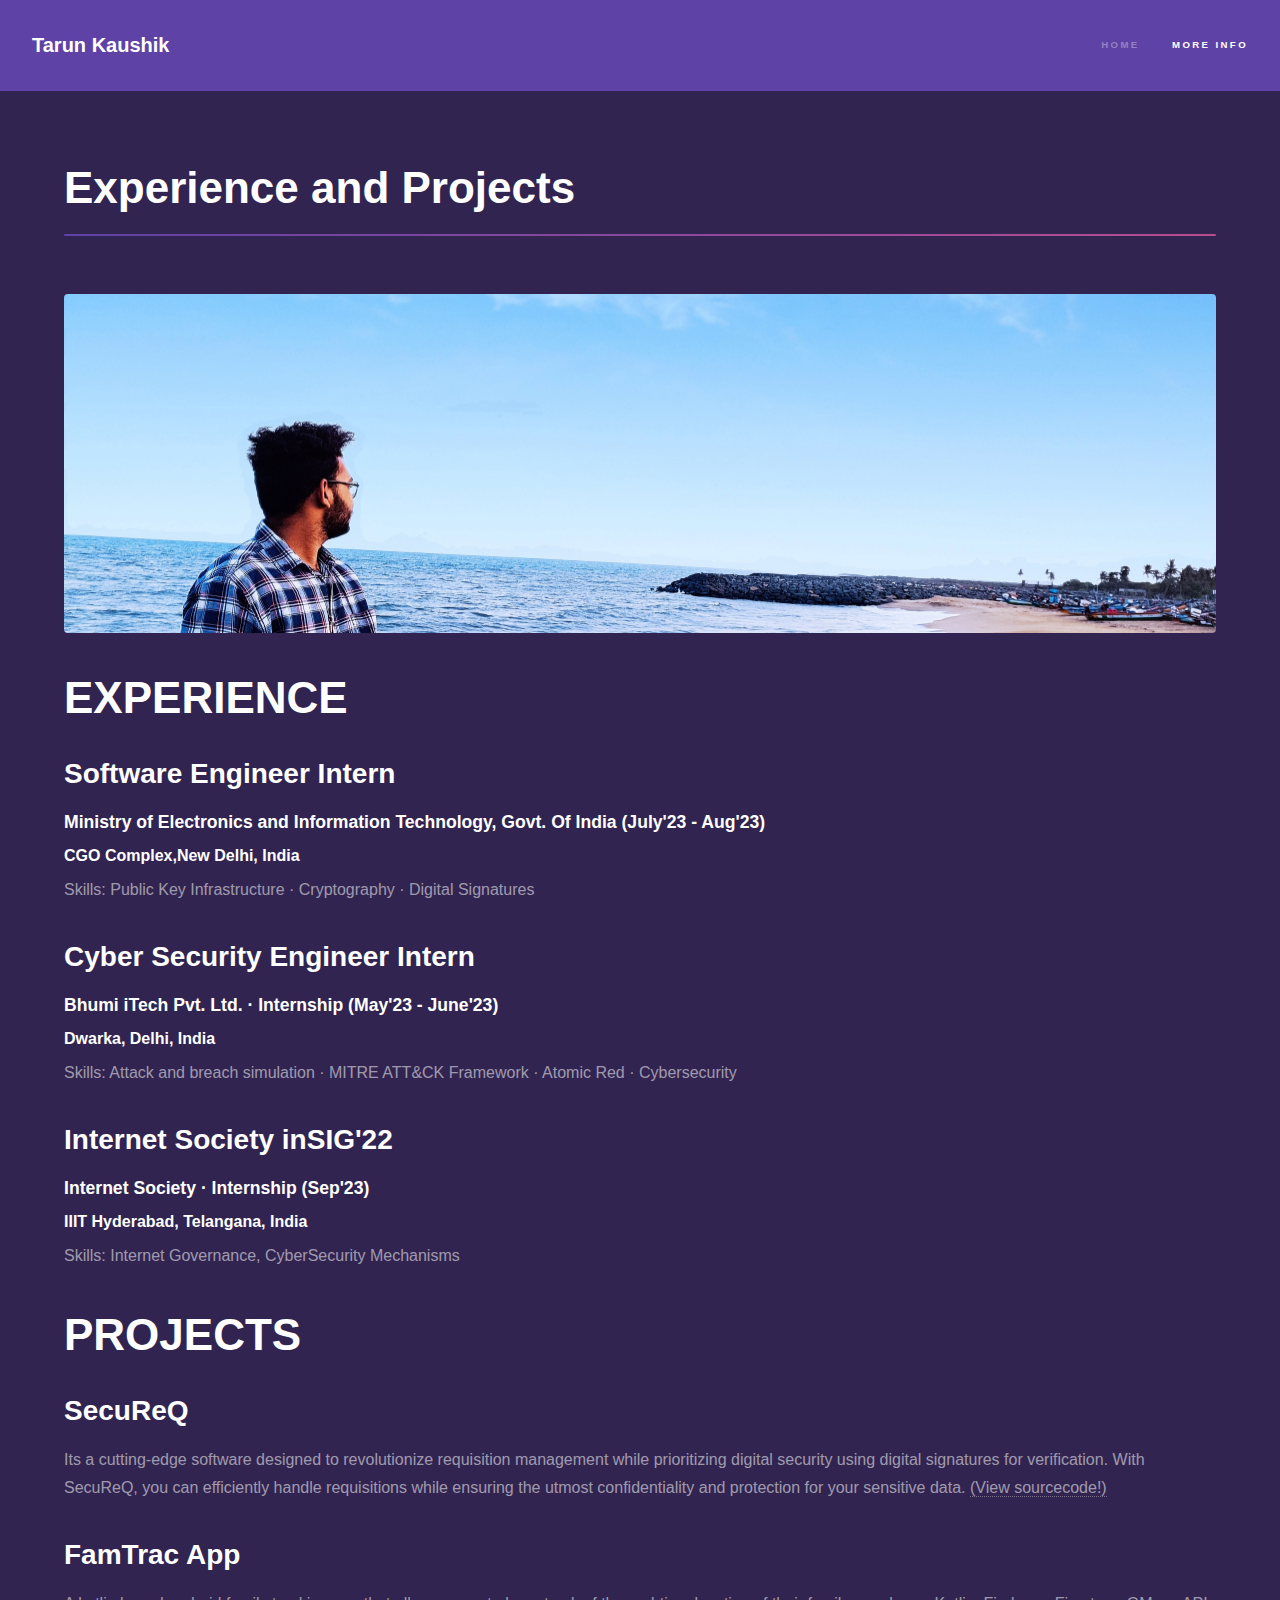
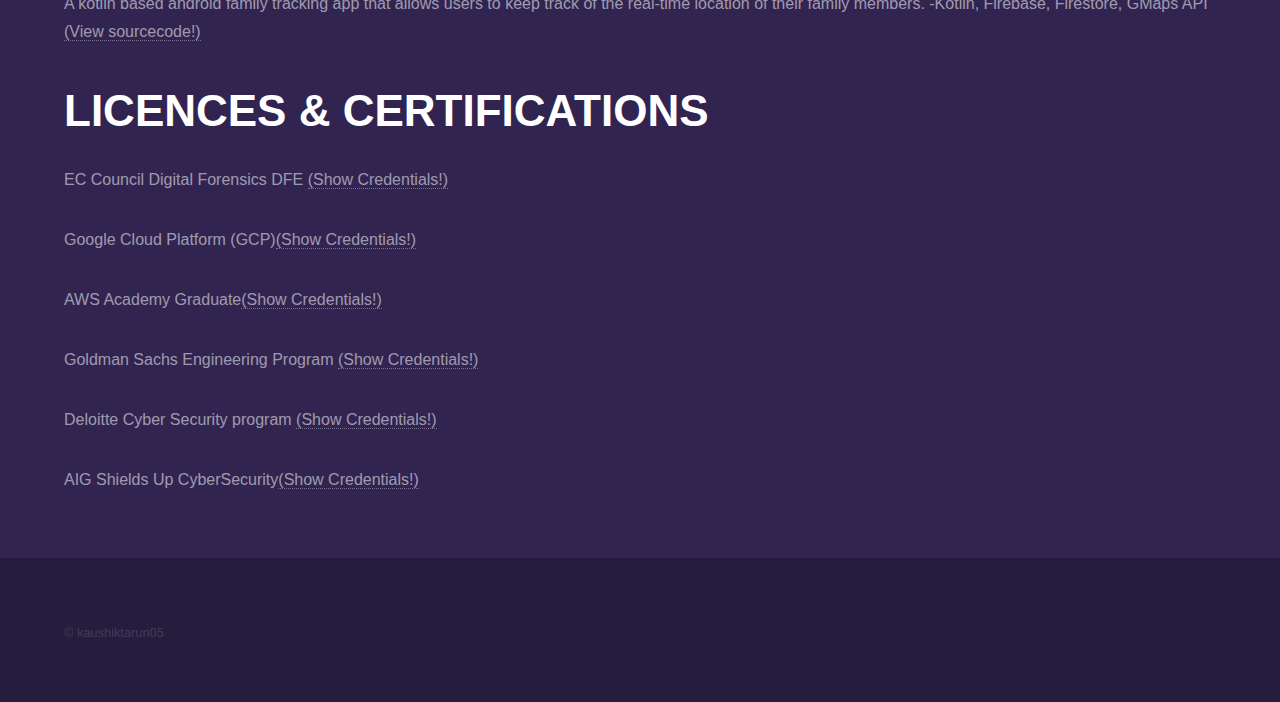
==== commit 0c3d20e4: "Update generic.html" ====
--- a/generic.html
+++ b/generic.html
@@ -57,6 +57,7 @@
 					
 							
 							<h1>LICENCES & CERTIFICATIONS</h1>
+														<p> EC Council Digital Forensics DFE <a href="https://codered.eccouncil.org/certificate/0d4d4c33-7f79-4ed2-96a7-88c91336deb0?logged=false"  target="_blank">(Show Credentials!)</a><br /> </p>
 							<p> Google Cloud Platform (GCP)<a href="https://www.cloudskillsboost.google/public_profiles/cfdffe69-46b4-4060-897b-ad604fa2f1c7"  target="_blank">(Show Credentials!)</a><br /> </p>
 							<p> AWS Academy Graduate<a href="https://www.credly.com/badges/3a19a7ce-1d1e-477b-a832-b288a2060215/print"  target="_blank">(Show Credentials!)</a><br /> </p>
 							<p> Goldman Sachs Engineering Program <a href="https://drive.google.com/file/d/1N1RImmgFH3adaJC6iVMKbuK5nlx8MJSF/view"  target="_blank">(Show Credentials!)</a><br /></p>
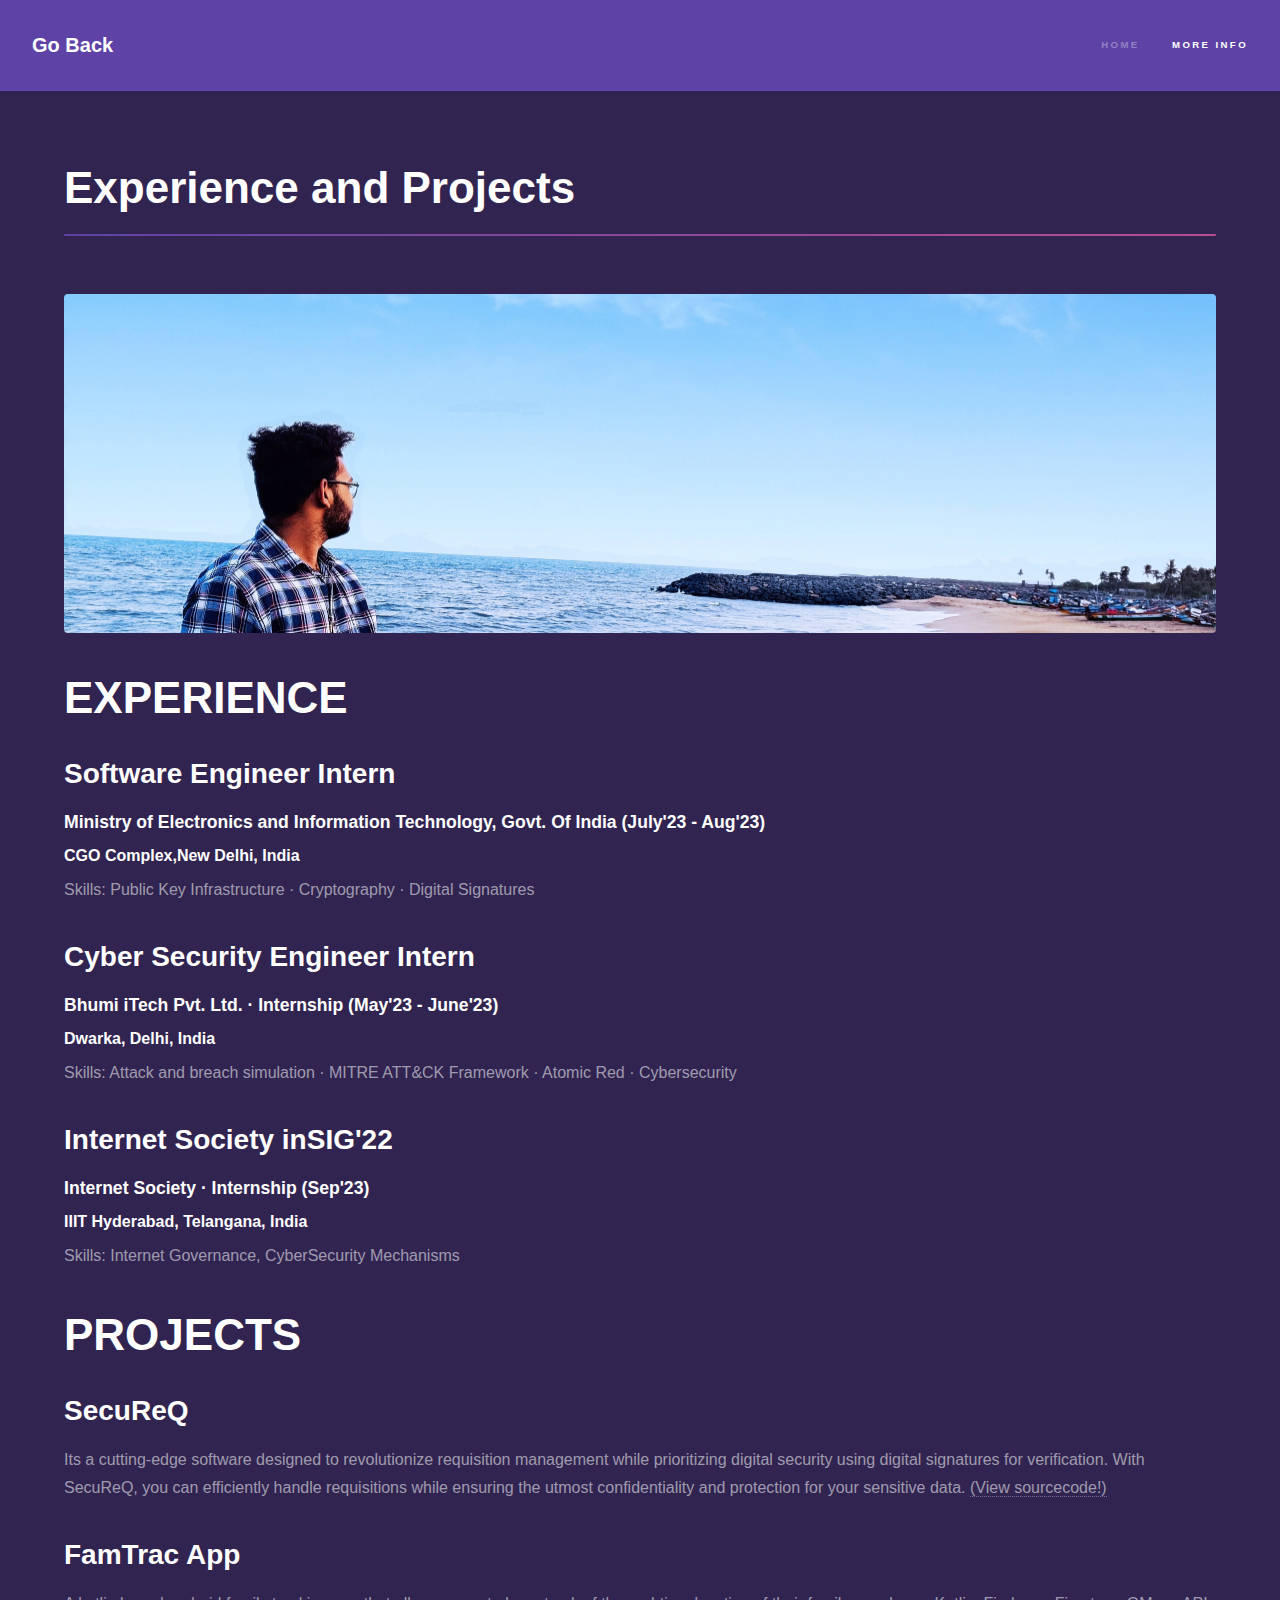
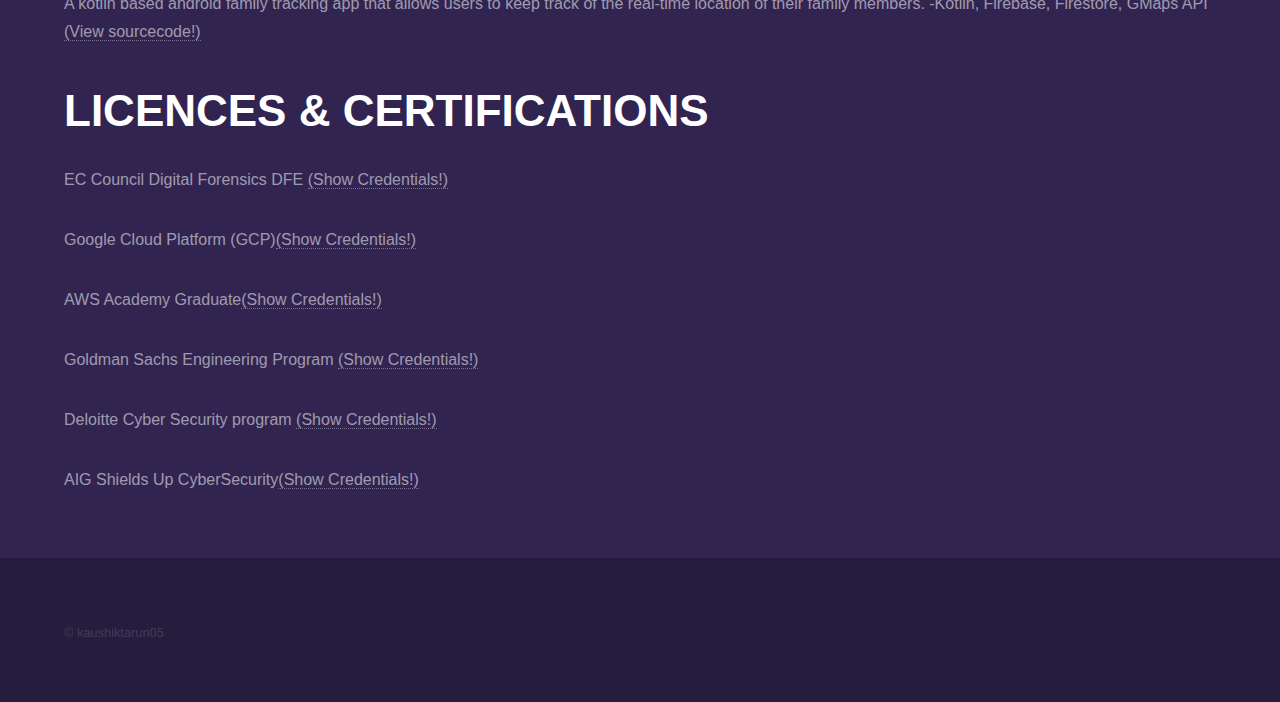
==== commit 98ca8e9e: "Update generic.html" ====
--- a/generic.html
+++ b/generic.html
@@ -11,7 +11,7 @@
 
 		<!-- Header -->
 			<header id="header">
-				<a href="index.html" class="title">Tarun Kaushik</a>
+				<a href="index.html" class="title">Go Back</a>
 				<nav>
 					<ul>
 						<li><a href="index.html">Home</a></li>
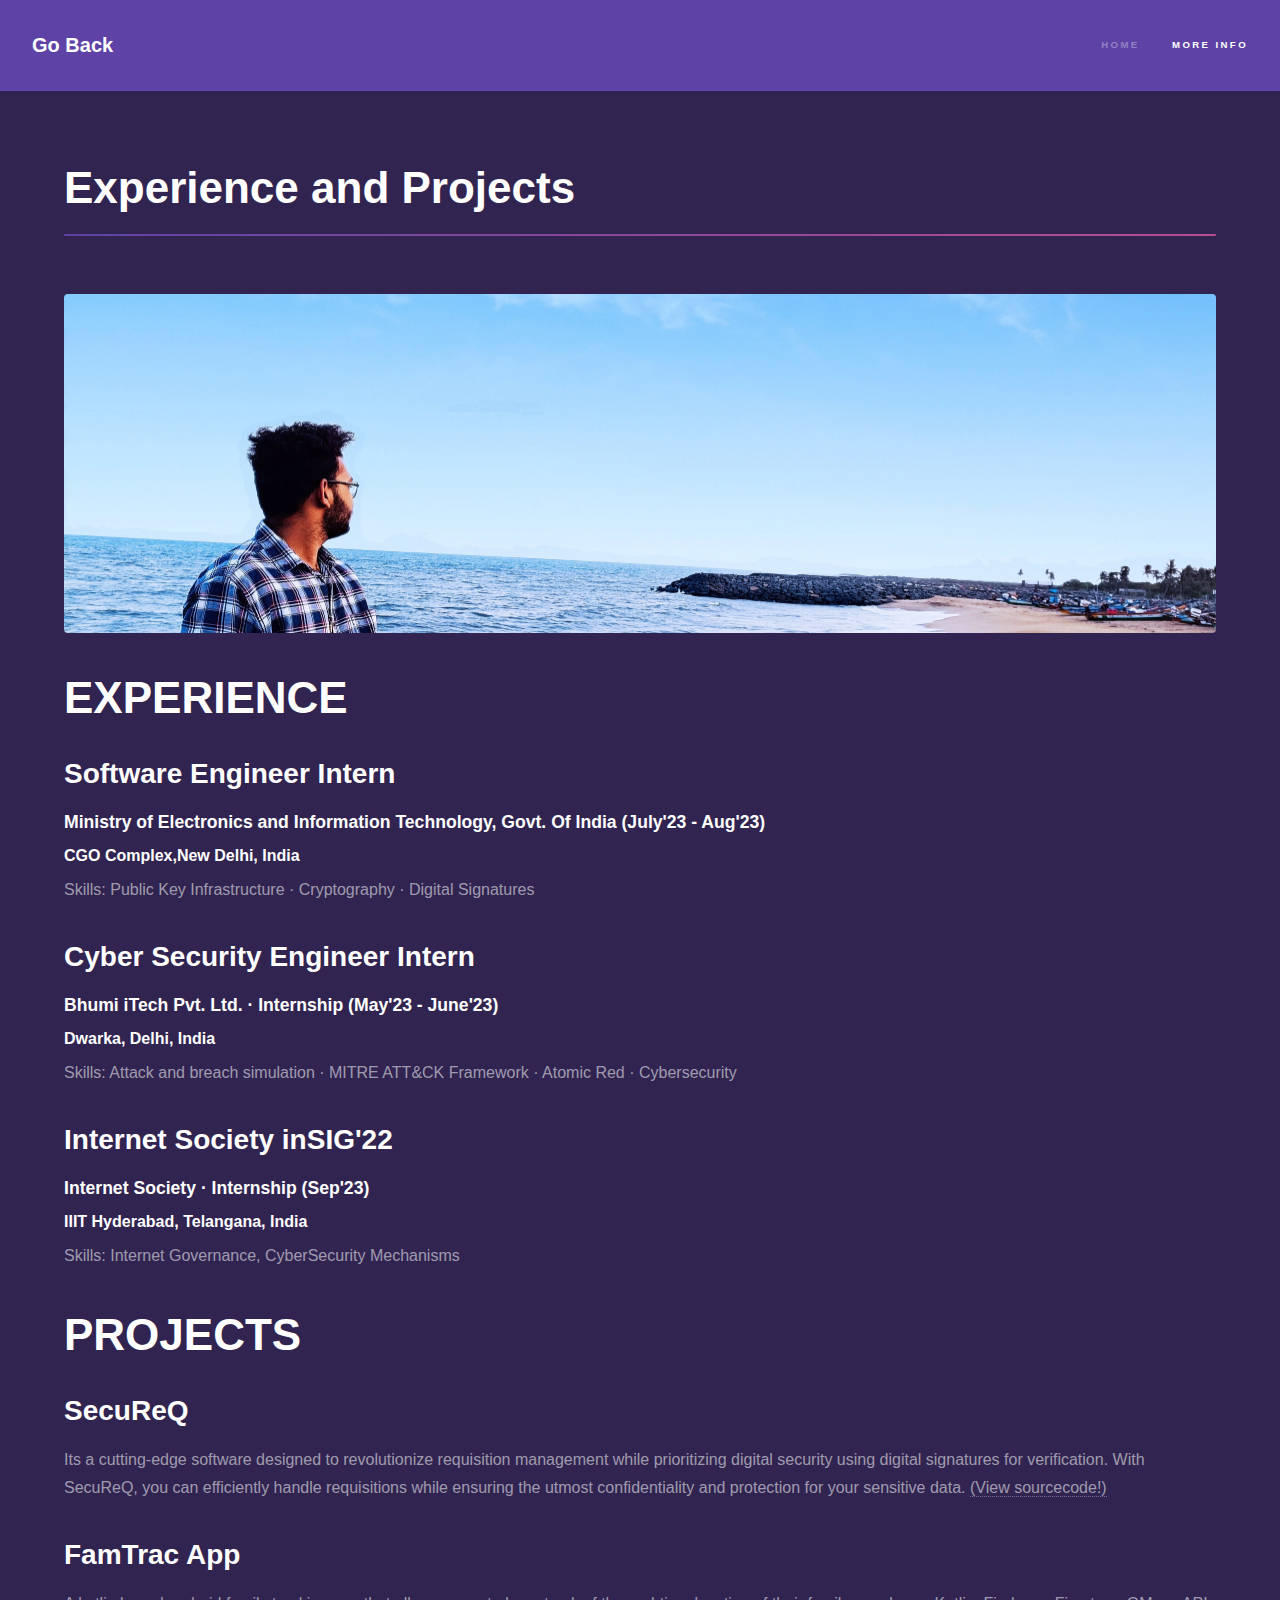
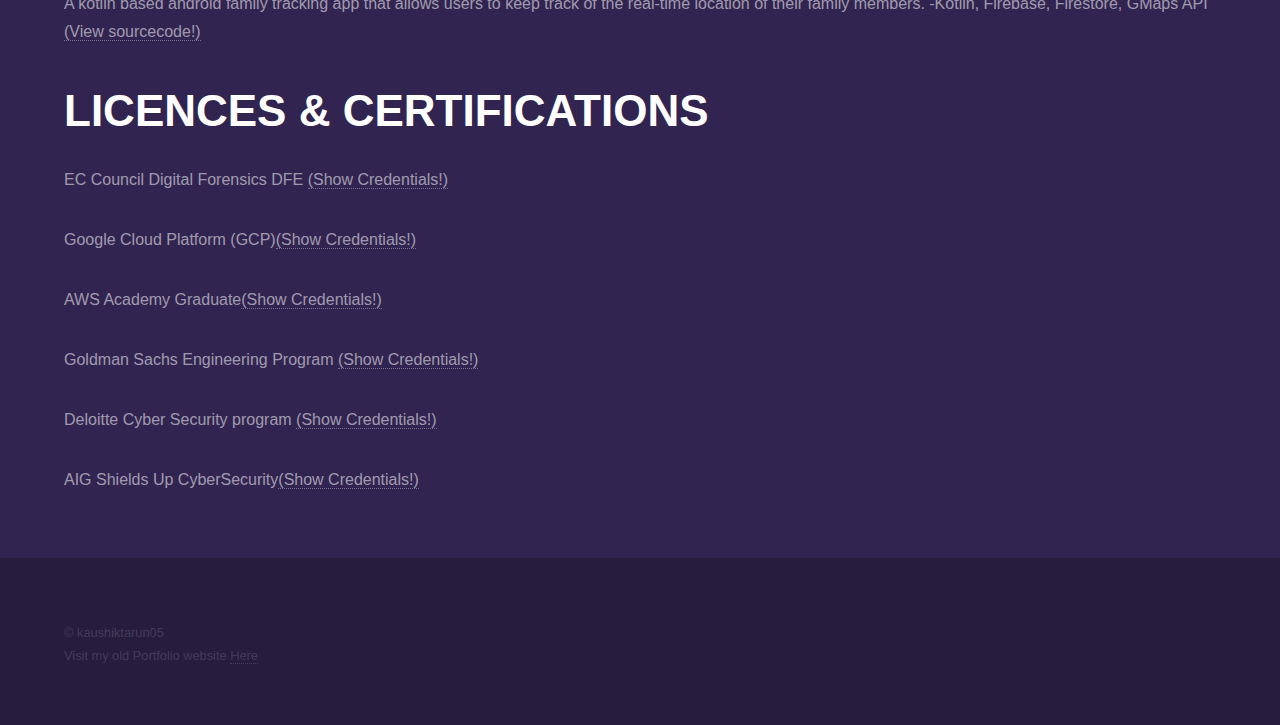
==== commit 246e18cf: "added old portfolio website link" ====
--- a/generic.html
+++ b/generic.html
@@ -57,11 +57,11 @@
 					
 							
 							<h1>LICENCES & CERTIFICATIONS</h1>
-														<p> EC Council Digital Forensics DFE <a href="https://codered.eccouncil.org/certificate/0d4d4c33-7f79-4ed2-96a7-88c91336deb0?logged=false"  target="_blank">(Show Credentials!)</a><br /> </p>
+							<p> EC Council Digital Forensics DFE <a href="https://codered.eccouncil.org/certificate/0d4d4c33-7f79-4ed2-96a7-88c91336deb0?logged=false"  target="_blank">(Show Credentials!)</a><br /> </p>
 							<p> Google Cloud Platform (GCP)<a href="https://www.cloudskillsboost.google/public_profiles/cfdffe69-46b4-4060-897b-ad604fa2f1c7"  target="_blank">(Show Credentials!)</a><br /> </p>
 							<p> AWS Academy Graduate<a href="https://www.credly.com/badges/3a19a7ce-1d1e-477b-a832-b288a2060215/print"  target="_blank">(Show Credentials!)</a><br /> </p>
-							<p> Goldman Sachs Engineering Program <a href="https://drive.google.com/file/d/1N1RImmgFH3adaJC6iVMKbuK5nlx8MJSF/view"  target="_blank">(Show Credentials!)</a><br /></p>
-							<p> Deloitte Cyber Security program <a href="https://drive.google.com/file/d/1U6ZmyXnu-eKoexm9Gmjc4wBBYqr-Hzze/view"  target="_blank">(Show Credentials!)</a><br /></p>
+							<p> Goldman Sachs Engineering Program <a href="https://forage-uploads-prod.s3.amazonaws.com/completion-certificates/Goldman%20Sachs/NPdeQ43o8P9HJmJzg_Goldman%20Sachs_tu9YbuD4WetK3A9jb_1656519149888_completion_certificate.pdf"  target="_blank">(Show Credentials!)</a><br /></p>
+							<p> Deloitte Cyber Security program <a href="https://forage-uploads-prod.s3.amazonaws.com/completion-certificates/Deloitte%20Australia/YPWCiGNTkr6QxcpEu_Deloitte%20Australia_tu9YbuD4WetK3A9jb_1656523171913_completion_certificate.pdf"  target="_blank">(Show Credentials!)</a><br /></p>
 							<p> AIG Shields Up CyberSecurity<a href="https://forage-uploads-prod.s3.amazonaws.com/completion-certificates/aig/2ZFnEGEDKTQMtEv9C_AIG_tu9YbuD4WetK3A9jb_1687798020754_completion_certificate.pdf"  target="_blank">(Show Credentials!)</a><br /> </p>
 							
 						</div>
@@ -74,6 +74,7 @@
 				<div class="inner">
 					<ul class="menu">
 						<li>&copy; kaushiktarun05</li>
+						<p>Visit my old Portfolio website <a href=" https://kaushiktarun05.github.io/oldportfolio">Here</a><br /> </p>
 				</div>
 			</footer>
 
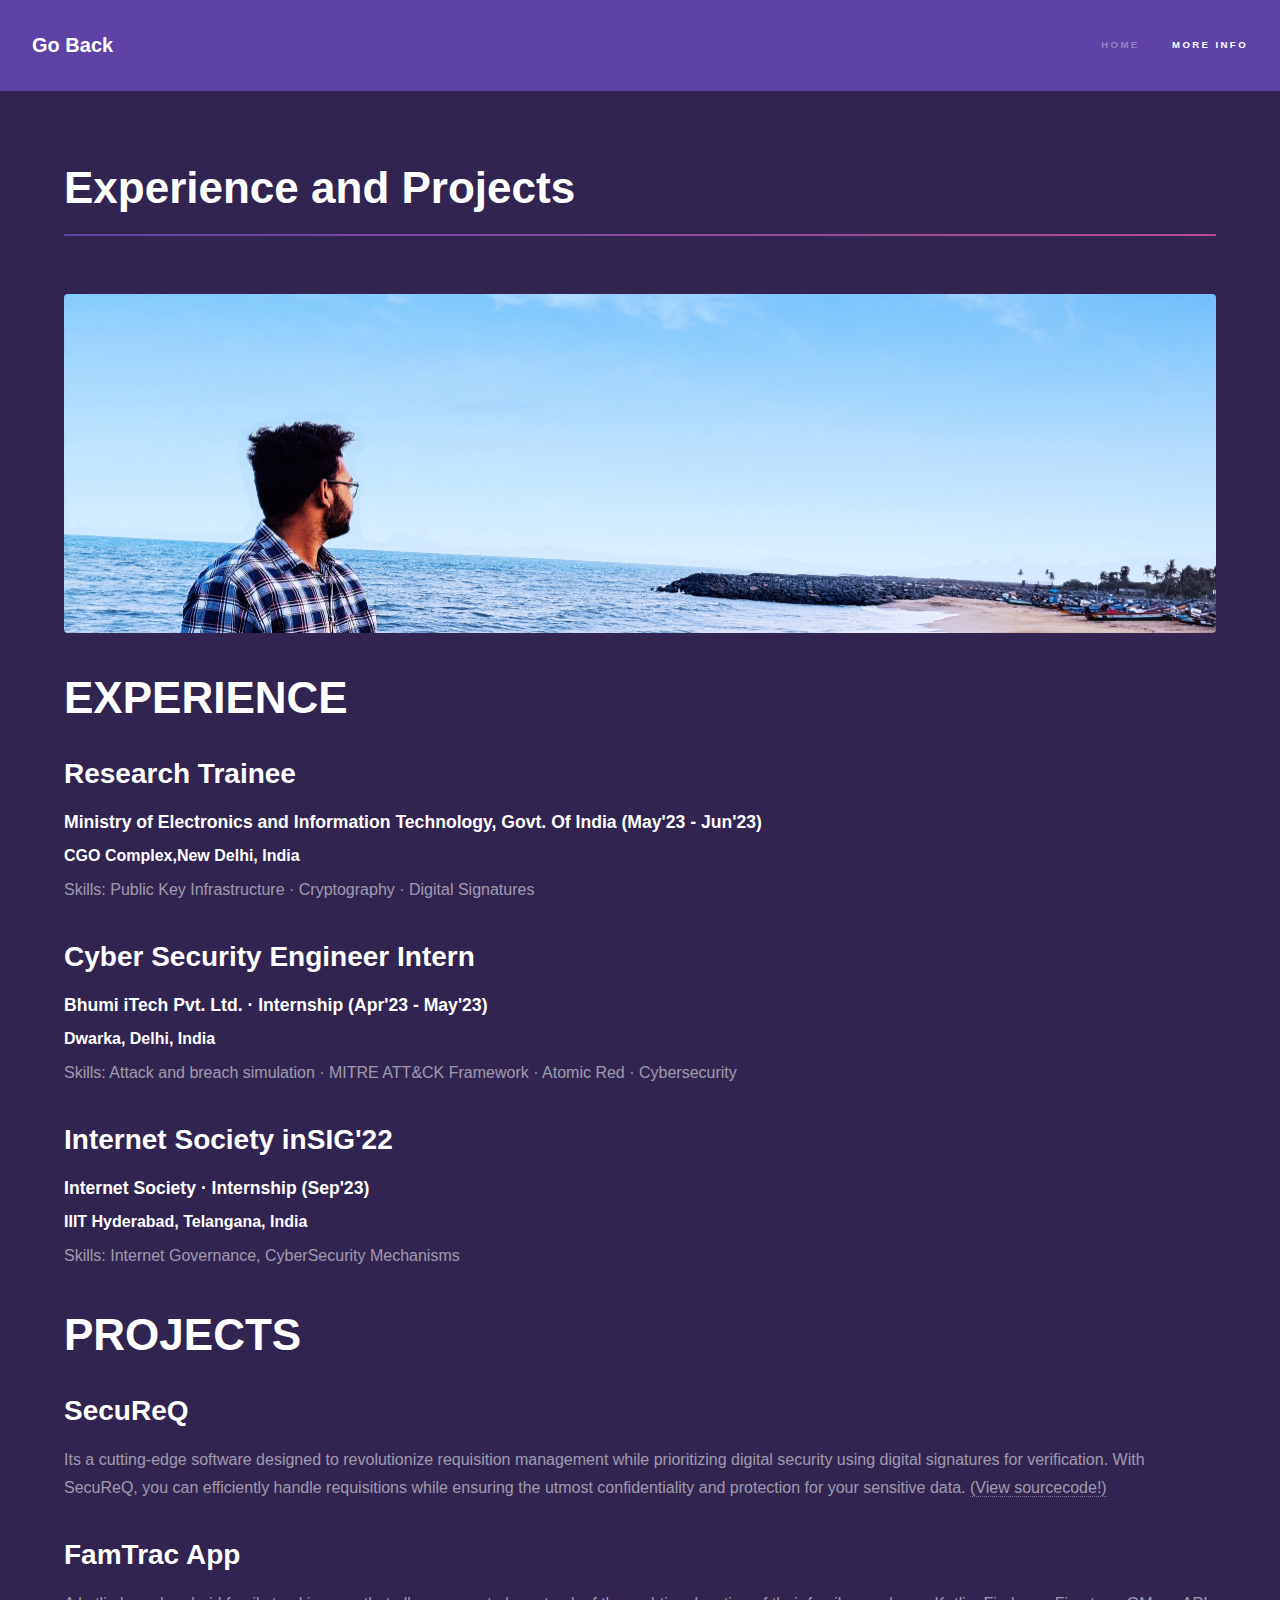
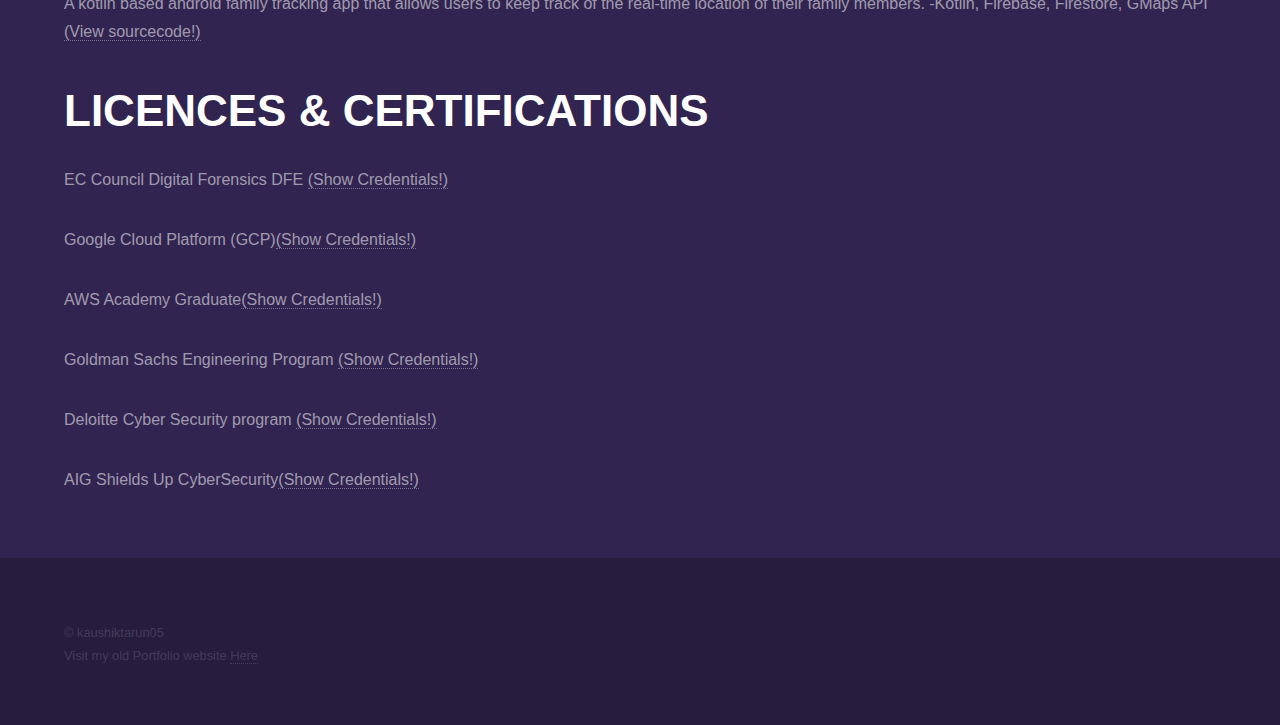
==== commit 0e332d7d: "Update generic.html" ====
--- a/generic.html
+++ b/generic.html
@@ -2,6 +2,7 @@
 <html>
 	<head>
 		<title>Learn more about Tarun</title>
+		<link rel="shortcut icon" href="favicon.ico" type="image/x-icon">
 		<meta charset="utf-8" />
 		<meta name="viewport" content="width=device-width, initial-scale=1, user-scalable=no" />
 		<link rel="stylesheet" href="assets/css/main.css" />
@@ -31,13 +32,13 @@
 							<span class="image fit"><img src="images/pic04.jpg" alt="" /></span>
 							<h1> EXPERIENCE </h1>
 							
-							<h2> Software Engineer Intern </h2>
-							<h3> Ministry of Electronics and Information Technology, Govt. Of India  (July'23 - Aug'23)  </h3>
+							<h2> Research Trainee </h2>
+							<h3> Ministry of Electronics and Information Technology, Govt. Of India  (May'23 - Jun'23)  </h3>
 							<h4> CGO Complex,New Delhi, India </h4>
 							<p> Skills: Public Key Infrastructure · Cryptography · Digital Signatures </p>
 							
 							<h2> Cyber Security Engineer Intern</h2>
-							<h3> Bhumi iTech Pvt. Ltd. · Internship  (May'23 - June'23)  </h3>
+							<h3> Bhumi iTech Pvt. Ltd. · Internship  (Apr'23 - May'23)  </h3>
 							<h4> Dwarka, Delhi, India </h4>
 							<p> Skills: Attack and breach simulation · MITRE ATT&CK Framework · Atomic Red · Cybersecurity </p>
 							
